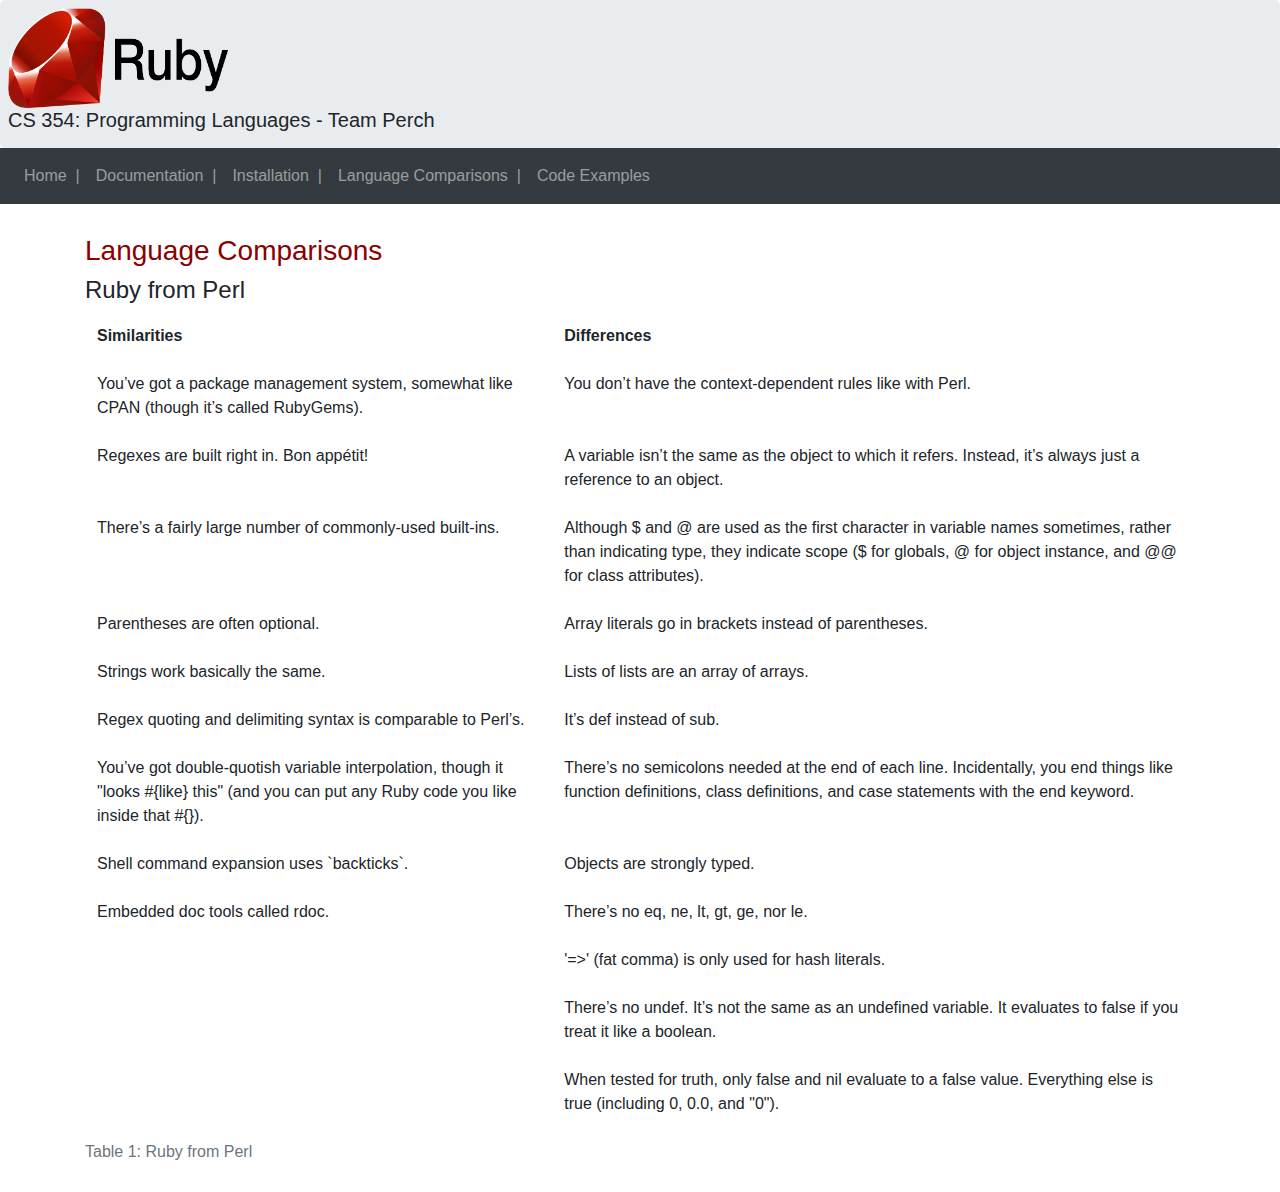
==== public_html/comparisons.html @ 7d0b7e43 "Added css and assets folders and updated formatting." ====
<!doctype html>
<html lang="en">
<head>
  <!-- Required meta tags -->
  <meta charset="utf-8">
  <meta name="viewport" content="width=device-width, initial-scale=1">

  <!-- Bootstrap CSS -->
  <link rel="stylesheet" href="https://maxcdn.bootstrapcdn.com/bootstrap/4.5.2/css/bootstrap.min.css">
  <script src="https://ajax.googleapis.com/ajax/libs/jquery/3.5.1/jquery.min.js"></script>
  <script src="https://cdnjs.cloudflare.com/ajax/libs/popper.js/1.16.0/umd/popper.min.js"></script>

  <!-- Main stylesheet -->
  <link rel="stylesheet" href="./css/main.css">

  <title>CS354 - LW1 : Team Perch : Ruby</title>
</head>
<body>
<div class="jumbotron text-left">
  <img src="assets/ruby.png" height="100">
  <h5>CS 354: Programming Languages - Team Perch</h5>
</div>
<nav class="navbar navbar-expand-sm bg-dark navbar-dark">
  <ul class="navbar-nav">
    <li class="navbar-item"><a class="nav-link" href="index.html">Home&nbsp;&nbsp;|</a></li>
    <li class="navbar-item"><a class="nav-link" href="documentation.html">Documentation&nbsp;&nbsp;|</a></li>
    <li class="navbar-item"><a class="nav-link" href="installation.html">Installation&nbsp;&nbsp;|</a></li>
    <li class="navbar-item"><a class="nav-link" href="comparisons.html">Language Comparisons&nbsp;&nbsp;|</a></li>
    <li class="navbar-item"><a class="nav-link" href="examples.html">Code Examples</a></li>
  </ul>
</nav>
<div class="container" style="margin-top:30px">
  <h3>Language Comparisons</h3>

  <h4>Ruby from Perl</h4>
  <table class="table table-borderless">
    <caption>Table 1: Ruby from Perl</caption>
    <thead>
      <tr>
        <th>Similarities</th>
        <th>Differences</th>
      </tr>
    </thead>
    <tr>
      <td>You’ve got a package management system, somewhat like CPAN (though it’s called RubyGems).</td>
      <td>You don’t have the context-dependent rules like with Perl.</td>
    </tr>
    <tr>
      <td>Regexes are built right in. Bon appétit!</td>
      <td>A variable isn’t the same as the object to which it refers. Instead, it’s always just a reference to
        an object.
      </td>
    </tr>
    <tr>
      <td>There’s a fairly large number of commonly-used built-ins.</td>
      <td>Although $ and @ are used as the first character in variable names sometimes, rather than indicating
        type, they indicate scope ($ for globals, @ for object instance, and @@ for class attributes).
      </td>
    </tr>
    <tr>
      <td>Parentheses are often optional.</td>
      <td>Array literals go in brackets instead of parentheses.</td>
    </tr>
    <tr>
      <td>Strings work basically the same.</td>
      <td>Lists of lists are an array of arrays.</td>
    </tr>
    <tr>
      <td>Regex quoting and delimiting syntax is comparable to Perl’s.</td>
      <td>It’s def instead of sub.</td>
    </tr>
    <tr>
      <td>You’ve got double-quotish variable interpolation, though it "looks #{like} this" (and you can put
        any Ruby code you like inside that #{}).
      </td>
      <td>There’s no semicolons needed at the end of each line. Incidentally, you end things like function
        definitions, class definitions, and case statements with the end keyword.
      </td>
    </tr>
    <tr>
      <td>Shell command expansion uses `backticks`.</td>
      <td>Objects are strongly typed.</td>
    </tr>
    <tr>
      <td>Embedded doc tools called rdoc.</td>
      <td>There’s no eq, ne, lt, gt, ge, nor le.</td>
    </tr>
    <tr>
      <td></td>
      <td>'=>' (fat comma) is only used for hash literals.</td>
    </tr>
    <tr>
      <td></td>
      <td>There’s no undef. It’s not the same as an undefined variable. It evaluates to false if you treat it
        like a boolean.
      </td>
    </tr>
    <tr>
      <td></td>
      <td>When tested for truth, only false and nil evaluate to a false value. Everything else is true
        (including 0, 0.0, and "0").
      </td>
    </tr>
  </table>
</div>

<!-- BOOTSTRAP DEPENDENCIES:: Bootstrap Bundle with Popper -->
<script src="https://maxcdn.bootstrapcdn.com/bootstrap/4.5.2/js/bootstrap.min.js"></script>
</body>
</html>
---- public_html/css/main.css ----
h3 {
  color: darkred;
}

.jumbotron {
    margin-bottom: 0;
    padding: 8px;
}
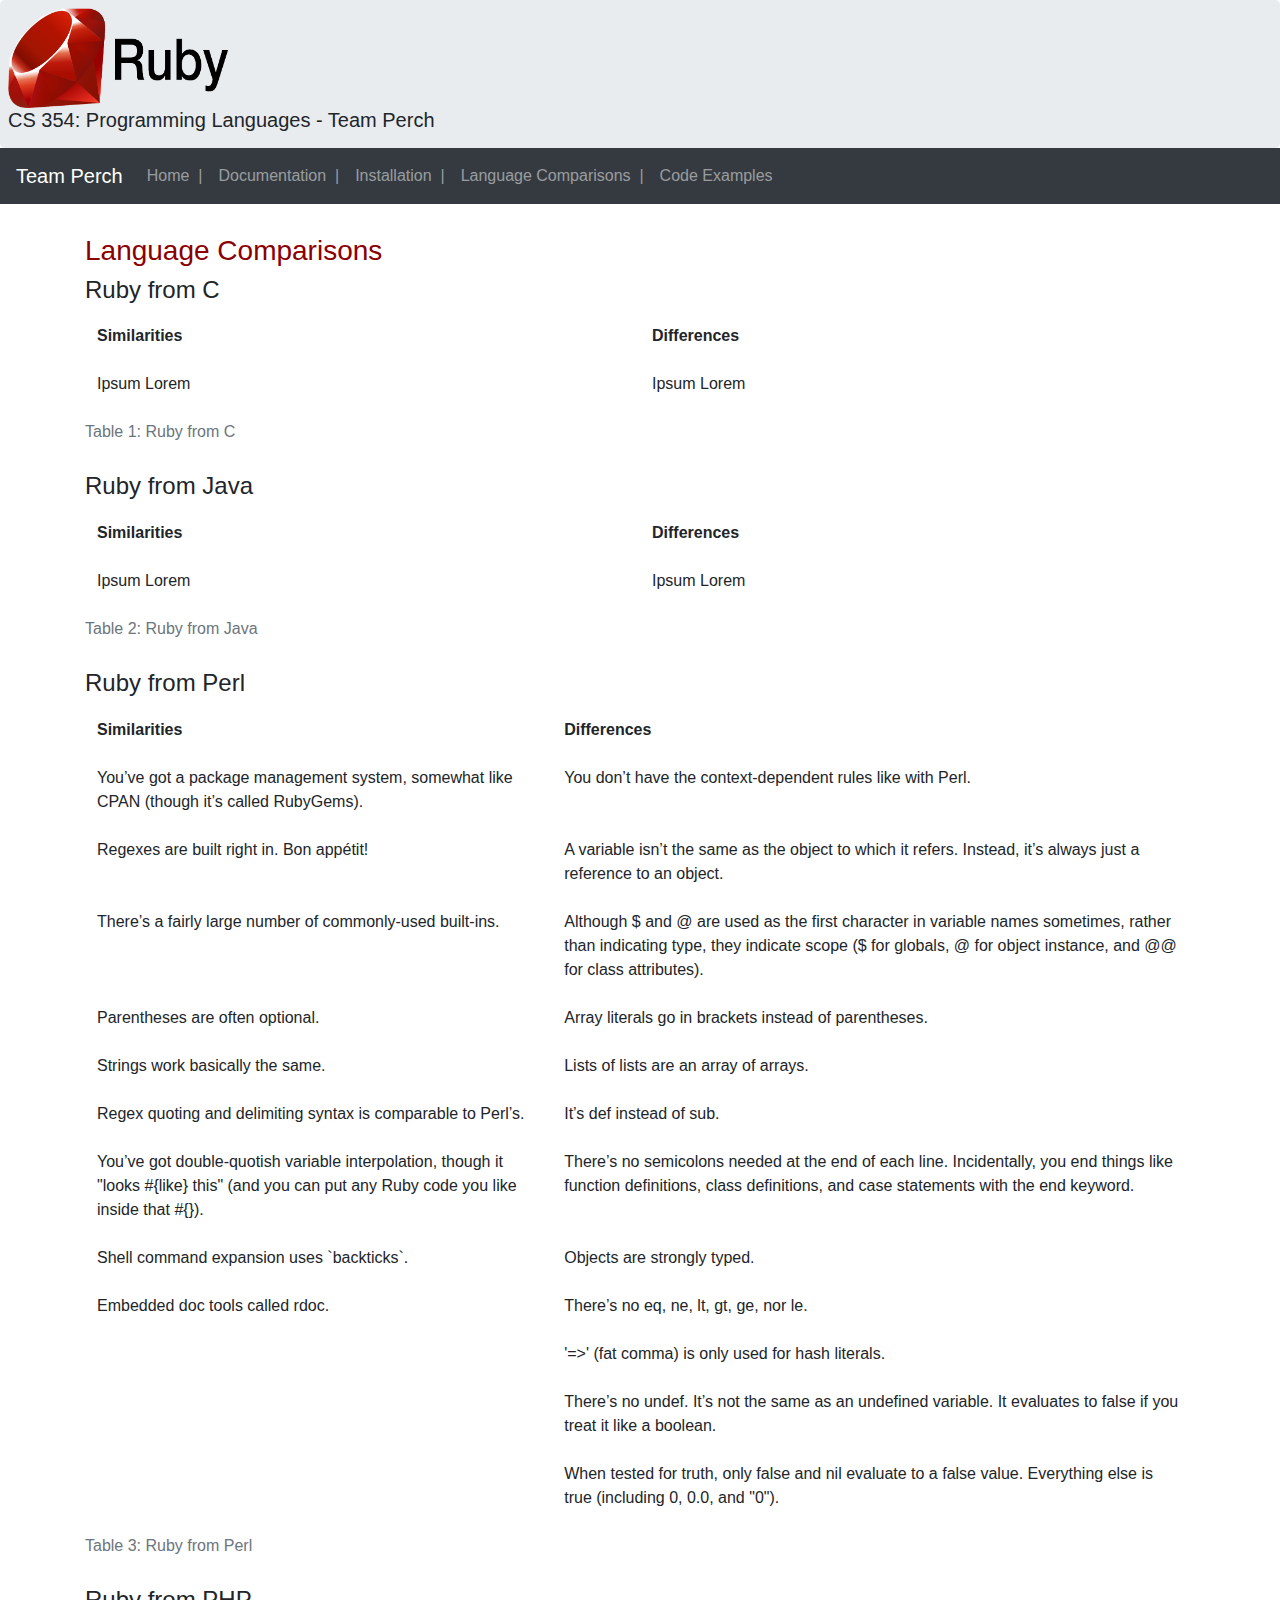
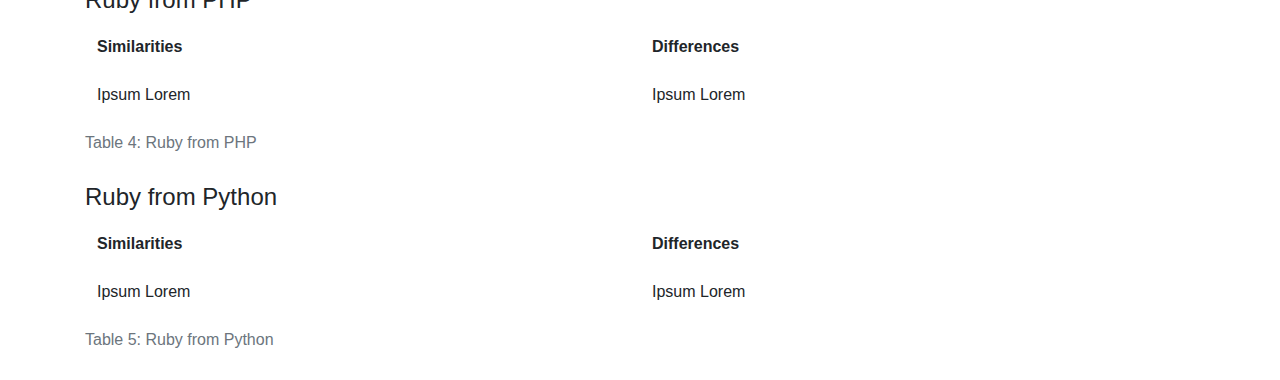
==== commit 9ef21a14: "Added navbar-brand and placeholders for additional language comparisons." ====
--- a/public_html/comparisons.html
+++ b/public_html/comparisons.html
@@ -8,7 +8,7 @@
   <!-- Bootstrap CSS -->
   <link rel="stylesheet" href="https://maxcdn.bootstrapcdn.com/bootstrap/4.5.2/css/bootstrap.min.css">
   <script src="https://ajax.googleapis.com/ajax/libs/jquery/3.5.1/jquery.min.js"></script>
-  <script src="https://cdnjs.cloudflare.com/ajax/libs/popper.js/1.16.0/umd/popper.min.js"></script>
+  <script src="https://maxcdn.bootstrapcdn.com/bootstrap/4.5.2/js/bootstrap.min.js"></script>
 
   <!-- Main stylesheet -->
   <link rel="stylesheet" href="./css/main.css">
@@ -21,6 +21,7 @@
   <h5>CS 354: Programming Languages - Team Perch</h5>
 </div>
 <nav class="navbar navbar-expand-sm bg-dark navbar-dark">
+  <a class="navbar-brand" href="#">Team Perch</a>
   <ul class="navbar-nav">
     <li class="navbar-item"><a class="nav-link" href="index.html">Home&nbsp;&nbsp;|</a></li>
     <li class="navbar-item"><a class="nav-link" href="documentation.html">Documentation&nbsp;&nbsp;|</a></li>
@@ -32,14 +33,42 @@
 <div class="container" style="margin-top:30px">
   <h3>Language Comparisons</h3>
 
+  <h4>Ruby from C</h4>
+  <table class="table table-borderless">
+    <caption>Table 1: Ruby from C</caption>
+    <thead>
+    <tr>
+      <th>Similarities</th>
+      <th>Differences</th>
+    </tr>
+    </thead>
+    <tr>
+      <td>Ipsum Lorem</td>
+      <td>Ipsum Lorem</td>
+    </tr>
+  </table>
+  <h4>Ruby from Java</h4>
+  <table class="table table-borderless">
+    <caption>Table 2: Ruby from Java</caption>
+    <thead>
+    <tr>
+      <th>Similarities</th>
+      <th>Differences</th>
+    </tr>
+    </thead>
+    <tr>
+      <td>Ipsum Lorem</td>
+      <td>Ipsum Lorem</td>
+    </tr>
+  </table>
   <h4>Ruby from Perl</h4>
   <table class="table table-borderless">
-    <caption>Table 1: Ruby from Perl</caption>
+    <caption>Table 3: Ruby from Perl</caption>
     <thead>
-      <tr>
-        <th>Similarities</th>
-        <th>Differences</th>
-      </tr>
+    <tr>
+      <th>Similarities</th>
+      <th>Differences</th>
+    </tr>
     </thead>
     <tr>
       <td>You’ve got a package management system, somewhat like CPAN (though it’s called RubyGems).</td>
@@ -102,9 +131,34 @@
       </td>
     </tr>
   </table>
+  <h4>Ruby from PHP</h4>
+  <table class="table table-borderless">
+    <caption>Table 4: Ruby from PHP</caption>
+    <thead>
+    <tr>
+      <th>Similarities</th>
+      <th>Differences</th>
+    </tr>
+    </thead>
+    <tr>
+      <td>Ipsum Lorem</td>
+      <td>Ipsum Lorem</td>
+    </tr>
+  </table>
+  <h4>Ruby from Python</h4>
+  <table class="table table-borderless">
+    <caption>Table 5: Ruby from Python</caption>
+    <thead>
+    <tr>
+      <th>Similarities</th>
+      <th>Differences</th>
+    </tr>
+    </thead>
+    <tr>
+      <td>Ipsum Lorem</td>
+      <td>Ipsum Lorem</td>
+    </tr>
+  </table>
 </div>
-
-<!-- BOOTSTRAP DEPENDENCIES:: Bootstrap Bundle with Popper -->
-<script src="https://maxcdn.bootstrapcdn.com/bootstrap/4.5.2/js/bootstrap.min.js"></script>
 </body>
 </html>
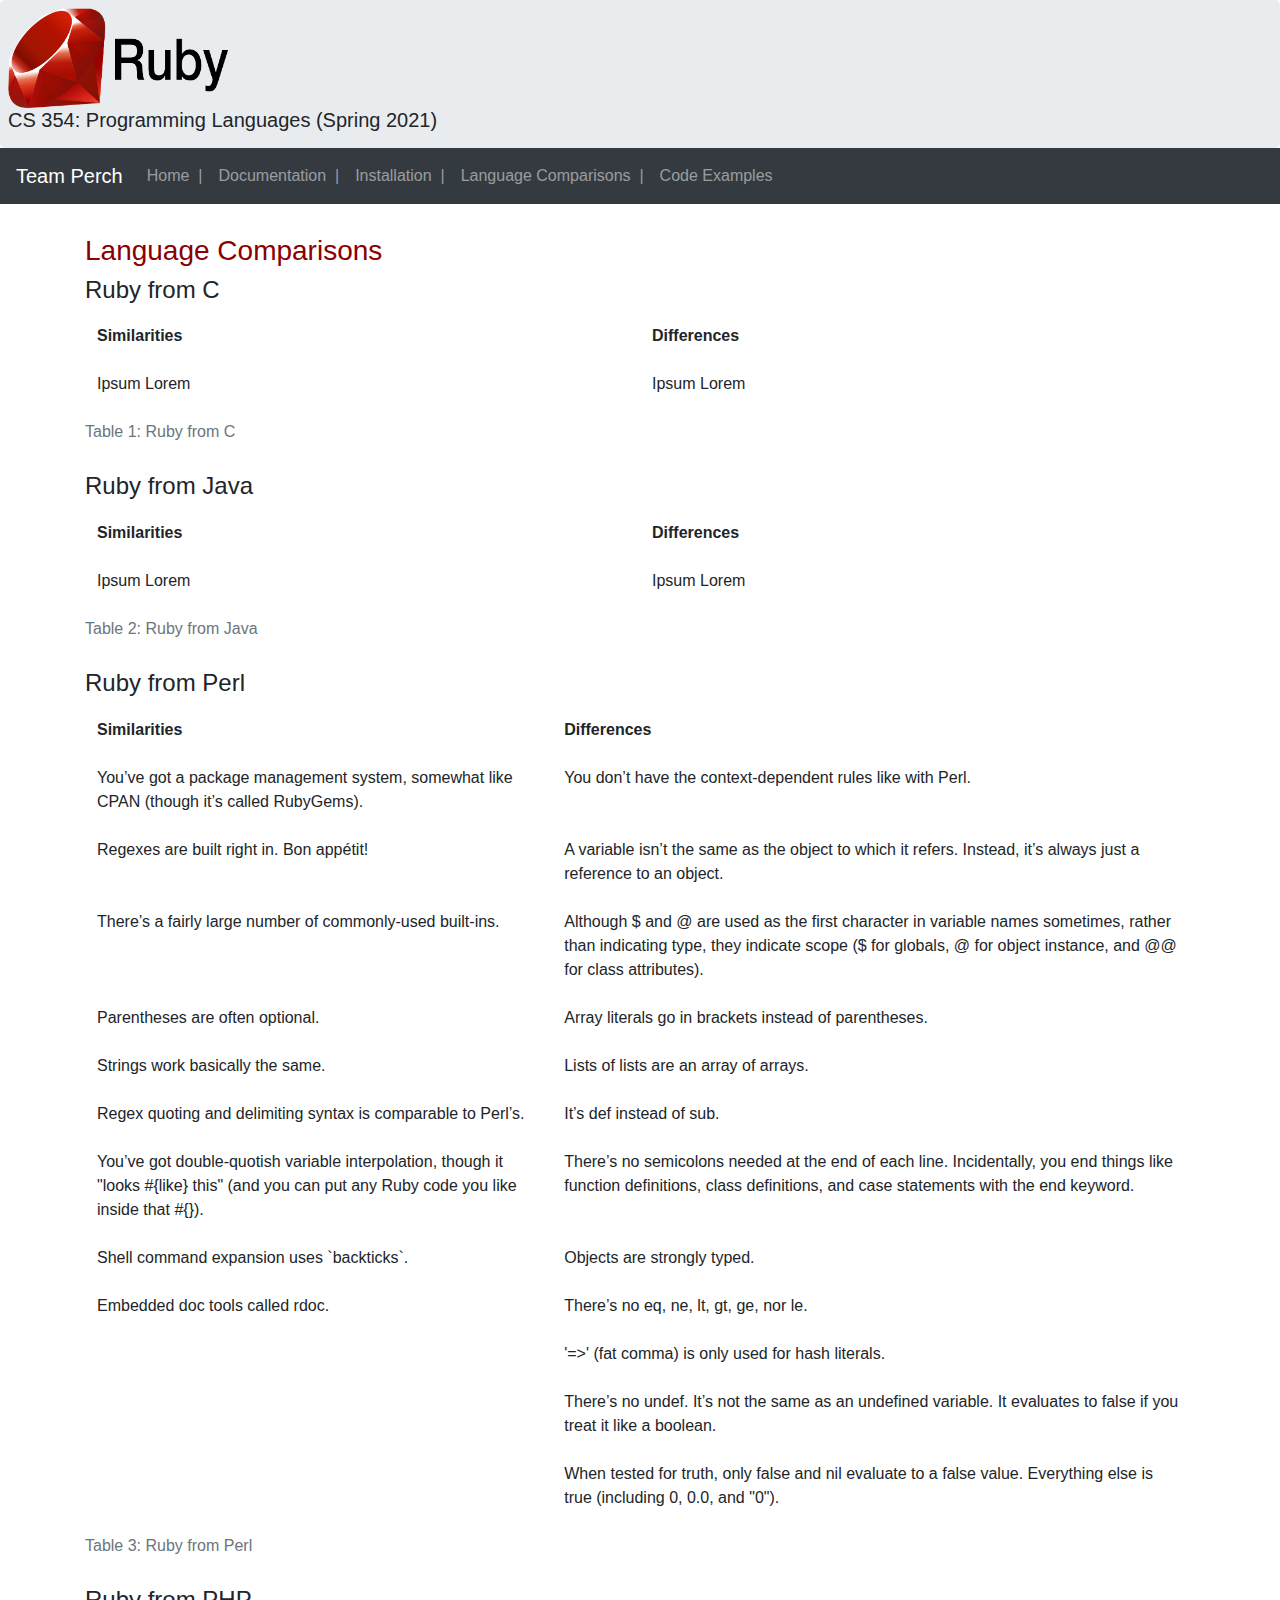
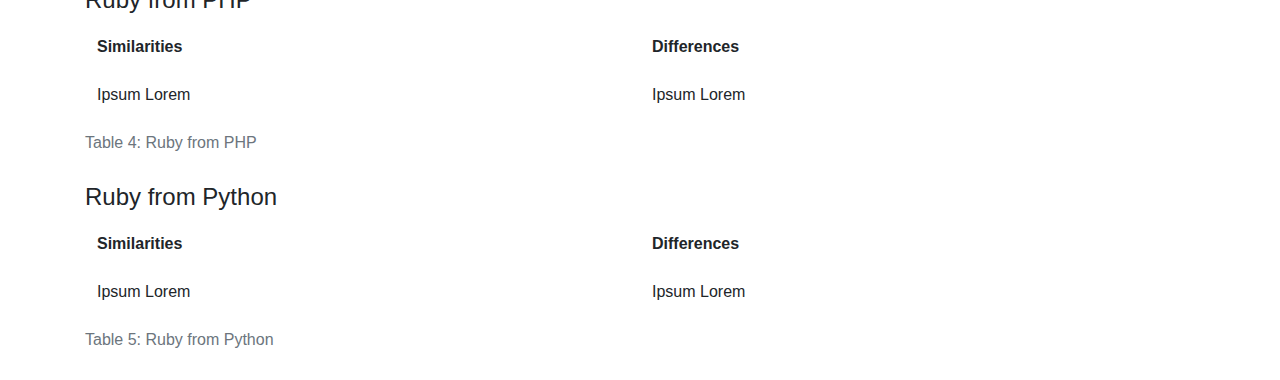
==== commit 000e4212: "More formatting changes." ====
--- a/public_html/comparisons.html
+++ b/public_html/comparisons.html
@@ -1,5 +1,6 @@
 <!doctype html>
 <html lang="en">
+
 <head>
   <!-- Required meta tags -->
   <meta charset="utf-8">
@@ -13,152 +14,154 @@
   <!-- Main stylesheet -->
   <link rel="stylesheet" href="./css/main.css">
 
-  <title>CS354 - LW1 : Team Perch : Ruby</title>
+  <title>CS354: Programming Languages (Spring 2021) - Team Perch</title>
 </head>
+
 <body>
-<div class="jumbotron text-left">
-  <img src="assets/ruby.png" height="100">
-  <h5>CS 354: Programming Languages - Team Perch</h5>
-</div>
-<nav class="navbar navbar-expand-sm bg-dark navbar-dark">
-  <a class="navbar-brand" href="#">Team Perch</a>
-  <ul class="navbar-nav">
-    <li class="navbar-item"><a class="nav-link" href="index.html">Home&nbsp;&nbsp;|</a></li>
-    <li class="navbar-item"><a class="nav-link" href="documentation.html">Documentation&nbsp;&nbsp;|</a></li>
-    <li class="navbar-item"><a class="nav-link" href="installation.html">Installation&nbsp;&nbsp;|</a></li>
-    <li class="navbar-item"><a class="nav-link" href="comparisons.html">Language Comparisons&nbsp;&nbsp;|</a></li>
-    <li class="navbar-item"><a class="nav-link" href="examples.html">Code Examples</a></li>
-  </ul>
-</nav>
-<div class="container" style="margin-top:30px">
-  <h3>Language Comparisons</h3>
+  <div class="jumbotron text-left">
+    <img src="assets/ruby.png" height="100">
+    <h5>CS 354: Programming Languages (Spring 2021)</h5>
+  </div>
+  <nav class="navbar navbar-expand-sm bg-dark navbar-dark">
+    <a class="navbar-brand" href="#">Team Perch</a>
+    <ul class="navbar-nav">
+      <li class="navbar-item"><a class="nav-link" href="index.html">Home&nbsp;&nbsp;|</a></li>
+      <li class="navbar-item"><a class="nav-link" href="documentation.html">Documentation&nbsp;&nbsp;|</a></li>
+      <li class="navbar-item"><a class="nav-link" href="installation.html">Installation&nbsp;&nbsp;|</a></li>
+      <li class="navbar-item"><a class="nav-link" href="comparisons.html">Language Comparisons&nbsp;&nbsp;|</a></li>
+      <li class="navbar-item"><a class="nav-link" href="examples.html">Code Examples</a></li>
+    </ul>
+  </nav>
+  <div class="container" style="margin-top:30px">
+    <h3>Language Comparisons</h3>
 
-  <h4>Ruby from C</h4>
-  <table class="table table-borderless">
-    <caption>Table 1: Ruby from C</caption>
-    <thead>
-    <tr>
-      <th>Similarities</th>
-      <th>Differences</th>
-    </tr>
-    </thead>
-    <tr>
-      <td>Ipsum Lorem</td>
-      <td>Ipsum Lorem</td>
-    </tr>
-  </table>
-  <h4>Ruby from Java</h4>
-  <table class="table table-borderless">
-    <caption>Table 2: Ruby from Java</caption>
-    <thead>
-    <tr>
-      <th>Similarities</th>
-      <th>Differences</th>
-    </tr>
-    </thead>
-    <tr>
-      <td>Ipsum Lorem</td>
-      <td>Ipsum Lorem</td>
-    </tr>
-  </table>
-  <h4>Ruby from Perl</h4>
-  <table class="table table-borderless">
-    <caption>Table 3: Ruby from Perl</caption>
-    <thead>
-    <tr>
-      <th>Similarities</th>
-      <th>Differences</th>
-    </tr>
-    </thead>
-    <tr>
-      <td>You’ve got a package management system, somewhat like CPAN (though it’s called RubyGems).</td>
-      <td>You don’t have the context-dependent rules like with Perl.</td>
-    </tr>
-    <tr>
-      <td>Regexes are built right in. Bon appétit!</td>
-      <td>A variable isn’t the same as the object to which it refers. Instead, it’s always just a reference to
-        an object.
-      </td>
-    </tr>
-    <tr>
-      <td>There’s a fairly large number of commonly-used built-ins.</td>
-      <td>Although $ and @ are used as the first character in variable names sometimes, rather than indicating
-        type, they indicate scope ($ for globals, @ for object instance, and @@ for class attributes).
-      </td>
-    </tr>
-    <tr>
-      <td>Parentheses are often optional.</td>
-      <td>Array literals go in brackets instead of parentheses.</td>
-    </tr>
-    <tr>
-      <td>Strings work basically the same.</td>
-      <td>Lists of lists are an array of arrays.</td>
-    </tr>
-    <tr>
-      <td>Regex quoting and delimiting syntax is comparable to Perl’s.</td>
-      <td>It’s def instead of sub.</td>
-    </tr>
-    <tr>
-      <td>You’ve got double-quotish variable interpolation, though it "looks #{like} this" (and you can put
-        any Ruby code you like inside that #{}).
-      </td>
-      <td>There’s no semicolons needed at the end of each line. Incidentally, you end things like function
-        definitions, class definitions, and case statements with the end keyword.
-      </td>
-    </tr>
-    <tr>
-      <td>Shell command expansion uses `backticks`.</td>
-      <td>Objects are strongly typed.</td>
-    </tr>
-    <tr>
-      <td>Embedded doc tools called rdoc.</td>
-      <td>There’s no eq, ne, lt, gt, ge, nor le.</td>
-    </tr>
-    <tr>
-      <td></td>
-      <td>'=>' (fat comma) is only used for hash literals.</td>
-    </tr>
-    <tr>
-      <td></td>
-      <td>There’s no undef. It’s not the same as an undefined variable. It evaluates to false if you treat it
-        like a boolean.
-      </td>
-    </tr>
-    <tr>
-      <td></td>
-      <td>When tested for truth, only false and nil evaluate to a false value. Everything else is true
-        (including 0, 0.0, and "0").
-      </td>
-    </tr>
-  </table>
-  <h4>Ruby from PHP</h4>
-  <table class="table table-borderless">
-    <caption>Table 4: Ruby from PHP</caption>
-    <thead>
-    <tr>
-      <th>Similarities</th>
-      <th>Differences</th>
-    </tr>
-    </thead>
-    <tr>
-      <td>Ipsum Lorem</td>
-      <td>Ipsum Lorem</td>
-    </tr>
-  </table>
-  <h4>Ruby from Python</h4>
-  <table class="table table-borderless">
-    <caption>Table 5: Ruby from Python</caption>
-    <thead>
-    <tr>
-      <th>Similarities</th>
-      <th>Differences</th>
-    </tr>
-    </thead>
-    <tr>
-      <td>Ipsum Lorem</td>
-      <td>Ipsum Lorem</td>
-    </tr>
-  </table>
-</div>
+    <h4>Ruby from C</h4>
+    <table class="table table-borderless">
+      <caption>Table 1: Ruby from C</caption>
+      <thead>
+        <tr>
+          <th>Similarities</th>
+          <th>Differences</th>
+        </tr>
+      </thead>
+      <tr>
+        <td>Ipsum Lorem</td>
+        <td>Ipsum Lorem</td>
+      </tr>
+    </table>
+    <h4>Ruby from Java</h4>
+    <table class="table table-borderless">
+      <caption>Table 2: Ruby from Java</caption>
+      <thead>
+        <tr>
+          <th>Similarities</th>
+          <th>Differences</th>
+        </tr>
+      </thead>
+      <tr>
+        <td>Ipsum Lorem</td>
+        <td>Ipsum Lorem</td>
+      </tr>
+    </table>
+    <h4>Ruby from Perl</h4>
+    <table class="table table-borderless">
+      <caption>Table 3: Ruby from Perl</caption>
+      <thead>
+        <tr>
+          <th>Similarities</th>
+          <th>Differences</th>
+        </tr>
+      </thead>
+      <tr>
+        <td>You’ve got a package management system, somewhat like CPAN (though it’s called RubyGems).</td>
+        <td>You don’t have the context-dependent rules like with Perl.</td>
+      </tr>
+      <tr>
+        <td>Regexes are built right in. Bon appétit!</td>
+        <td>A variable isn’t the same as the object to which it refers. Instead, it’s always just a reference to
+          an object.
+        </td>
+      </tr>
+      <tr>
+        <td>There’s a fairly large number of commonly-used built-ins.</td>
+        <td>Although $ and @ are used as the first character in variable names sometimes, rather than indicating
+          type, they indicate scope ($ for globals, @ for object instance, and @@ for class attributes).
+        </td>
+      </tr>
+      <tr>
+        <td>Parentheses are often optional.</td>
+        <td>Array literals go in brackets instead of parentheses.</td>
+      </tr>
+      <tr>
+        <td>Strings work basically the same.</td>
+        <td>Lists of lists are an array of arrays.</td>
+      </tr>
+      <tr>
+        <td>Regex quoting and delimiting syntax is comparable to Perl’s.</td>
+        <td>It’s def instead of sub.</td>
+      </tr>
+      <tr>
+        <td>You’ve got double-quotish variable interpolation, though it "looks #{like} this" (and you can put
+          any Ruby code you like inside that #{}).
+        </td>
+        <td>There’s no semicolons needed at the end of each line. Incidentally, you end things like function
+          definitions, class definitions, and case statements with the end keyword.
+        </td>
+      </tr>
+      <tr>
+        <td>Shell command expansion uses `backticks`.</td>
+        <td>Objects are strongly typed.</td>
+      </tr>
+      <tr>
+        <td>Embedded doc tools called rdoc.</td>
+        <td>There’s no eq, ne, lt, gt, ge, nor le.</td>
+      </tr>
+      <tr>
+        <td></td>
+        <td>'=>' (fat comma) is only used for hash literals.</td>
+      </tr>
+      <tr>
+        <td></td>
+        <td>There’s no undef. It’s not the same as an undefined variable. It evaluates to false if you treat it
+          like a boolean.
+        </td>
+      </tr>
+      <tr>
+        <td></td>
+        <td>When tested for truth, only false and nil evaluate to a false value. Everything else is true
+          (including 0, 0.0, and "0").
+        </td>
+      </tr>
+    </table>
+    <h4>Ruby from PHP</h4>
+    <table class="table table-borderless">
+      <caption>Table 4: Ruby from PHP</caption>
+      <thead>
+        <tr>
+          <th>Similarities</th>
+          <th>Differences</th>
+        </tr>
+      </thead>
+      <tr>
+        <td>Ipsum Lorem</td>
+        <td>Ipsum Lorem</td>
+      </tr>
+    </table>
+    <h4>Ruby from Python</h4>
+    <table class="table table-borderless">
+      <caption>Table 5: Ruby from Python</caption>
+      <thead>
+        <tr>
+          <th>Similarities</th>
+          <th>Differences</th>
+        </tr>
+      </thead>
+      <tr>
+        <td>Ipsum Lorem</td>
+        <td>Ipsum Lorem</td>
+      </tr>
+    </table>
+  </div>
 </body>
-</html>
+
+</html>--- a/public_html/css/main.css
+++ b/public_html/css/main.css
@@ -1,3 +1,15 @@
+code {
+  background: #efefef;
+  border-radius: 4px;
+  display: block;
+  white-space: pre-wrap;  
+}
+
+.output {
+  background: #fff;
+  color: navy;
+}
+
 h3 {
   color: darkred;
 }
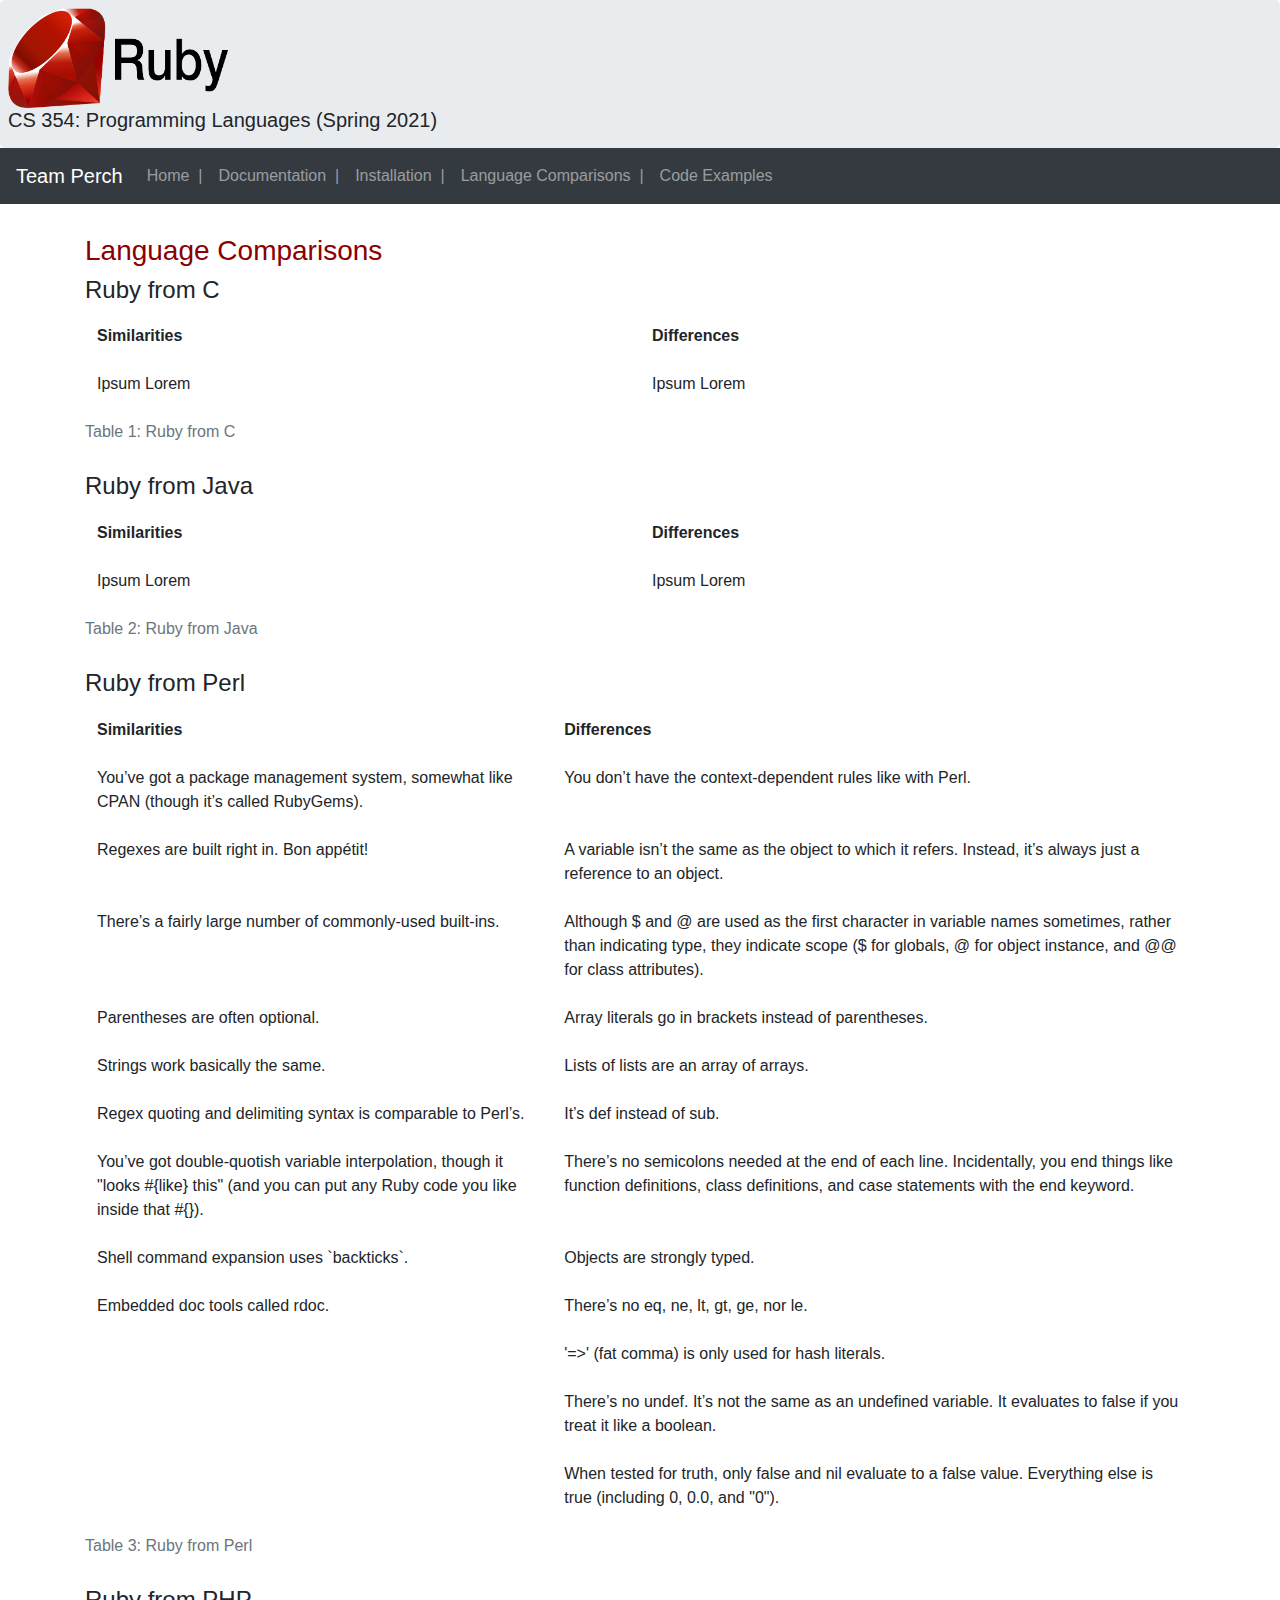
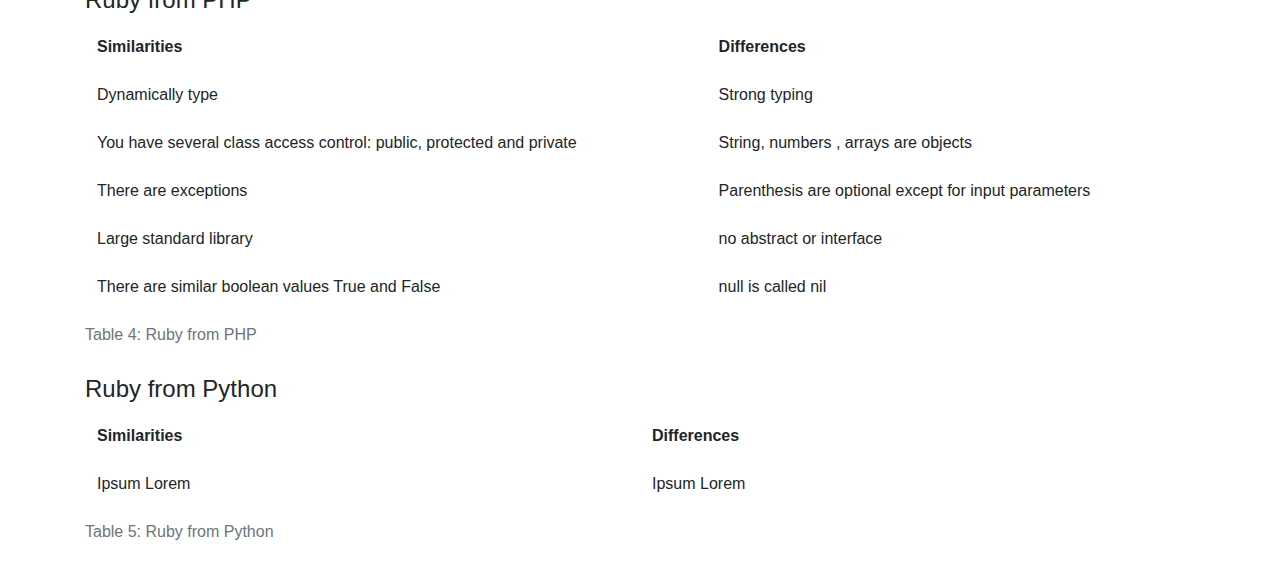
==== commit bab51390: "Update comparison with PHP ND" ====
--- a/public_html/comparisons.html
+++ b/public_html/comparisons.html
@@ -143,8 +143,24 @@
         </tr>
       </thead>
       <tr>
-        <td>Ipsum Lorem</td>
-        <td>Ipsum Lorem</td>
+        <td>Dynamically type</td>
+        <td>Strong typing</td>
+      </tr>
+      <tr>
+        <td>You have several class access control: public, protected and private</td>
+        <td>String, numbers , arrays are objects</td>
+      </tr>
+      <tr>
+        <td>There are exceptions</td>
+        <td>Parenthesis are optional except for input parameters </td>
+      </tr>
+       <tr>
+        <td>Large standard library</td>
+        <td>no abstract or interface</td>
+      </tr>
+       <tr>
+        <td>There are similar boolean values True and False</td>
+        <td>null is called nil</td>
       </tr>
     </table>
     <h4>Ruby from Python</h4>
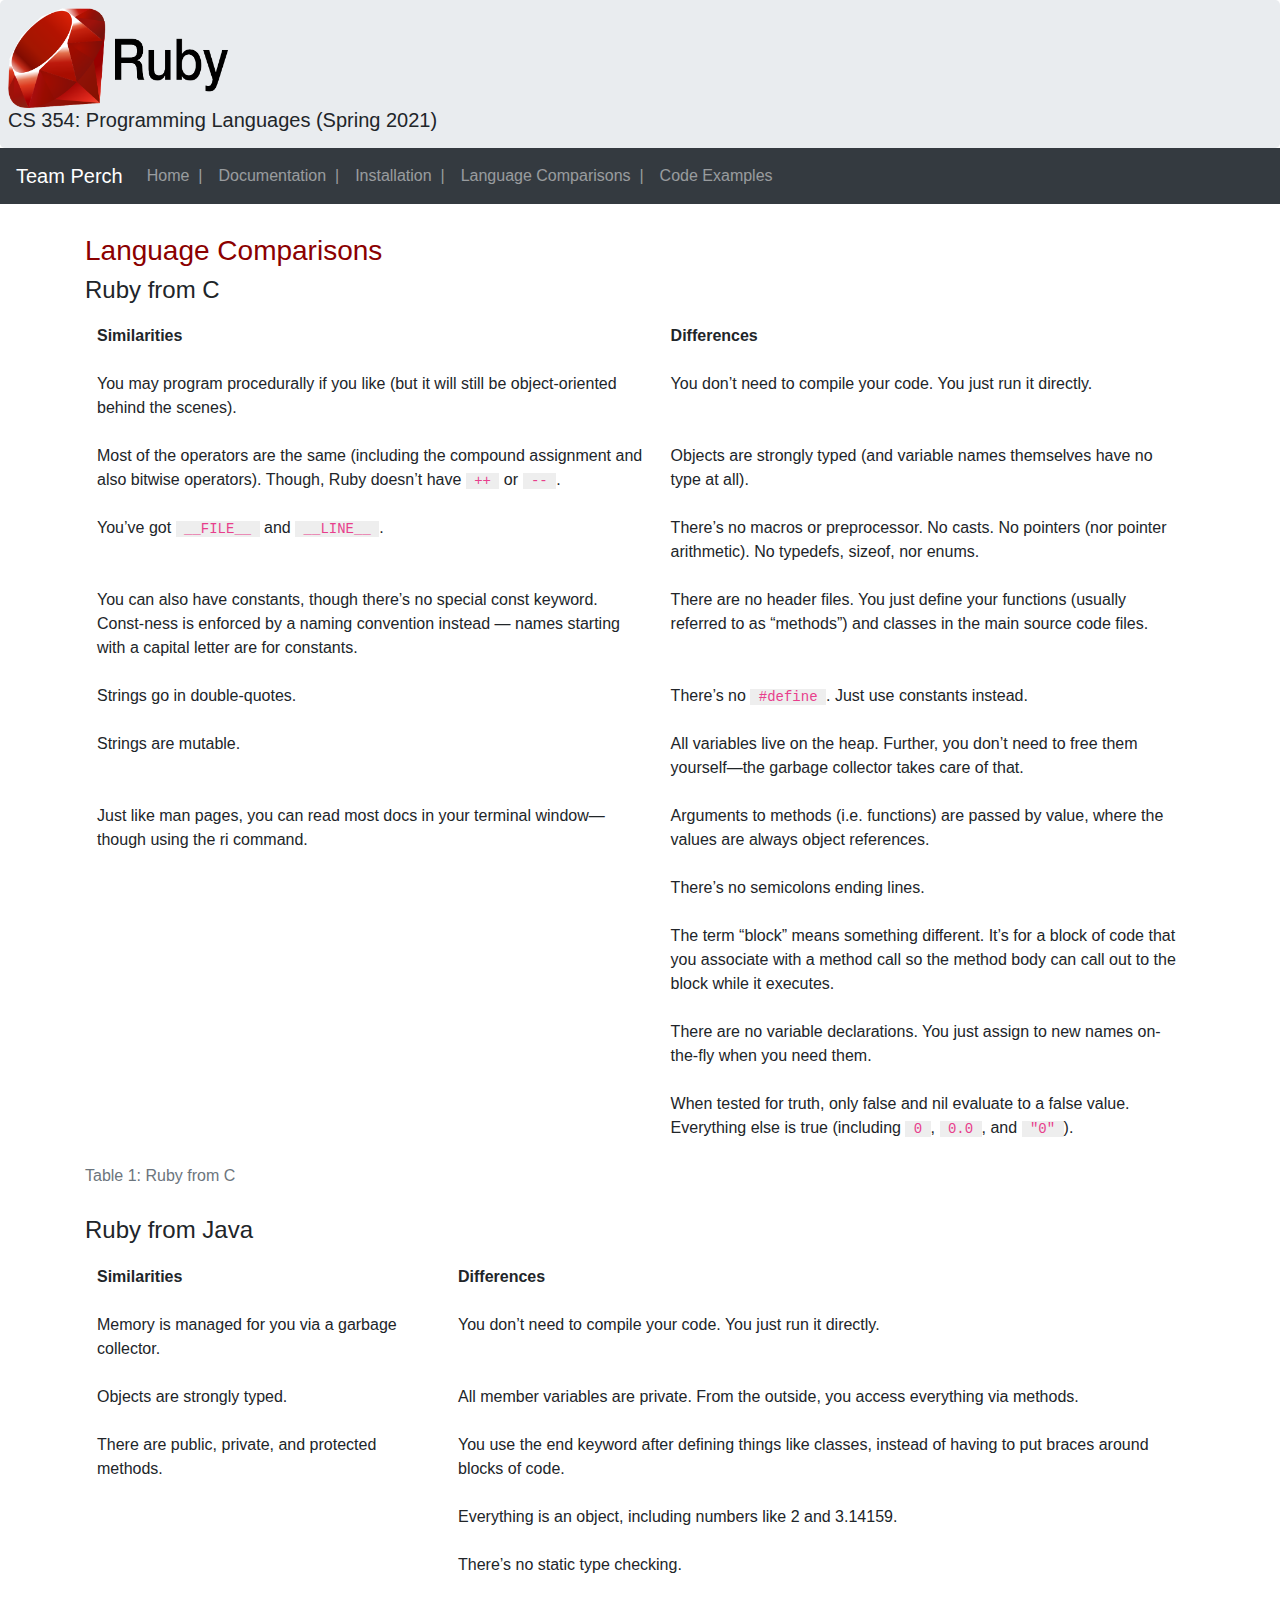
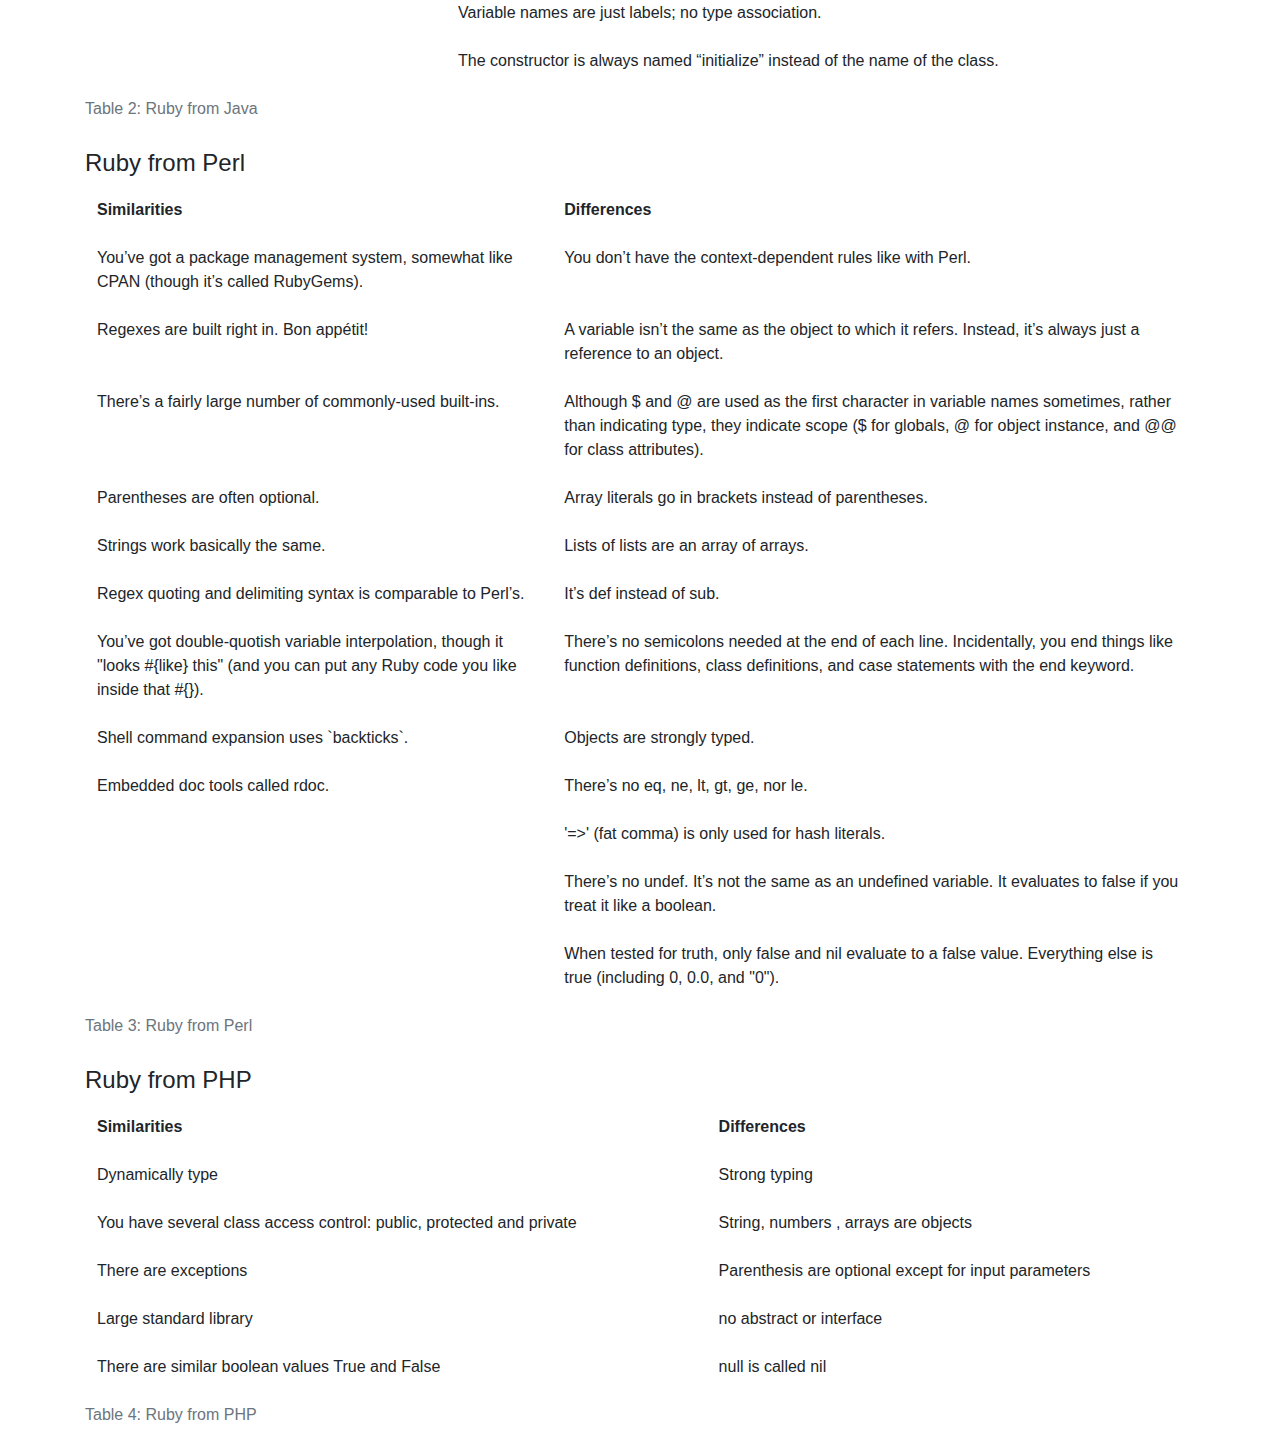
==== commit 0fc407a9: "Formatting updates and comparison.html completed." ====
--- a/public_html/comparisons.html
+++ b/public_html/comparisons.html
@@ -18,166 +18,213 @@
 </head>
 
 <body>
-  <div class="jumbotron text-left">
-    <img src="assets/ruby.png" height="100">
-    <h5>CS 354: Programming Languages (Spring 2021)</h5>
-  </div>
-  <nav class="navbar navbar-expand-sm bg-dark navbar-dark">
-    <a class="navbar-brand" href="#">Team Perch</a>
-    <ul class="navbar-nav">
-      <li class="navbar-item"><a class="nav-link" href="index.html">Home&nbsp;&nbsp;|</a></li>
-      <li class="navbar-item"><a class="nav-link" href="documentation.html">Documentation&nbsp;&nbsp;|</a></li>
-      <li class="navbar-item"><a class="nav-link" href="installation.html">Installation&nbsp;&nbsp;|</a></li>
-      <li class="navbar-item"><a class="nav-link" href="comparisons.html">Language Comparisons&nbsp;&nbsp;|</a></li>
-      <li class="navbar-item"><a class="nav-link" href="examples.html">Code Examples</a></li>
-    </ul>
-  </nav>
-  <div class="container" style="margin-top:30px">
-    <h3>Language Comparisons</h3>
-
-    <h4>Ruby from C</h4>
-    <table class="table table-borderless">
-      <caption>Table 1: Ruby from C</caption>
-      <thead>
-        <tr>
-          <th>Similarities</th>
-          <th>Differences</th>
-        </tr>
-      </thead>
-      <tr>
-        <td>Ipsum Lorem</td>
-        <td>Ipsum Lorem</td>
-      </tr>
-    </table>
-    <h4>Ruby from Java</h4>
-    <table class="table table-borderless">
-      <caption>Table 2: Ruby from Java</caption>
-      <thead>
-        <tr>
-          <th>Similarities</th>
-          <th>Differences</th>
-        </tr>
-      </thead>
-      <tr>
-        <td>Ipsum Lorem</td>
-        <td>Ipsum Lorem</td>
-      </tr>
-    </table>
-    <h4>Ruby from Perl</h4>
-    <table class="table table-borderless">
-      <caption>Table 3: Ruby from Perl</caption>
-      <thead>
-        <tr>
-          <th>Similarities</th>
-          <th>Differences</th>
-        </tr>
-      </thead>
-      <tr>
-        <td>You’ve got a package management system, somewhat like CPAN (though it’s called RubyGems).</td>
-        <td>You don’t have the context-dependent rules like with Perl.</td>
-      </tr>
-      <tr>
-        <td>Regexes are built right in. Bon appétit!</td>
-        <td>A variable isn’t the same as the object to which it refers. Instead, it’s always just a reference to
-          an object.
-        </td>
-      </tr>
-      <tr>
-        <td>There’s a fairly large number of commonly-used built-ins.</td>
-        <td>Although $ and @ are used as the first character in variable names sometimes, rather than indicating
-          type, they indicate scope ($ for globals, @ for object instance, and @@ for class attributes).
-        </td>
-      </tr>
-      <tr>
-        <td>Parentheses are often optional.</td>
-        <td>Array literals go in brackets instead of parentheses.</td>
-      </tr>
-      <tr>
-        <td>Strings work basically the same.</td>
-        <td>Lists of lists are an array of arrays.</td>
-      </tr>
-      <tr>
-        <td>Regex quoting and delimiting syntax is comparable to Perl’s.</td>
-        <td>It’s def instead of sub.</td>
-      </tr>
-      <tr>
-        <td>You’ve got double-quotish variable interpolation, though it "looks #{like} this" (and you can put
-          any Ruby code you like inside that #{}).
-        </td>
-        <td>There’s no semicolons needed at the end of each line. Incidentally, you end things like function
-          definitions, class definitions, and case statements with the end keyword.
-        </td>
-      </tr>
-      <tr>
-        <td>Shell command expansion uses `backticks`.</td>
-        <td>Objects are strongly typed.</td>
-      </tr>
-      <tr>
-        <td>Embedded doc tools called rdoc.</td>
-        <td>There’s no eq, ne, lt, gt, ge, nor le.</td>
-      </tr>
-      <tr>
-        <td></td>
-        <td>'=>' (fat comma) is only used for hash literals.</td>
-      </tr>
-      <tr>
-        <td></td>
-        <td>There’s no undef. It’s not the same as an undefined variable. It evaluates to false if you treat it
-          like a boolean.
-        </td>
-      </tr>
-      <tr>
-        <td></td>
-        <td>When tested for truth, only false and nil evaluate to a false value. Everything else is true
-          (including 0, 0.0, and "0").
-        </td>
-      </tr>
-    </table>
-    <h4>Ruby from PHP</h4>
-    <table class="table table-borderless">
-      <caption>Table 4: Ruby from PHP</caption>
-      <thead>
-        <tr>
-          <th>Similarities</th>
-          <th>Differences</th>
-        </tr>
-      </thead>
-      <tr>
-        <td>Dynamically type</td>
-        <td>Strong typing</td>
-      </tr>
-      <tr>
-        <td>You have several class access control: public, protected and private</td>
-        <td>String, numbers , arrays are objects</td>
-      </tr>
-      <tr>
-        <td>There are exceptions</td>
-        <td>Parenthesis are optional except for input parameters </td>
-      </tr>
-       <tr>
-        <td>Large standard library</td>
-        <td>no abstract or interface</td>
-      </tr>
-       <tr>
-        <td>There are similar boolean values True and False</td>
-        <td>null is called nil</td>
-      </tr>
-    </table>
-    <h4>Ruby from Python</h4>
-    <table class="table table-borderless">
-      <caption>Table 5: Ruby from Python</caption>
-      <thead>
-        <tr>
-          <th>Similarities</th>
-          <th>Differences</th>
-        </tr>
-      </thead>
-      <tr>
-        <td>Ipsum Lorem</td>
-        <td>Ipsum Lorem</td>
-      </tr>
-    </table>
-  </div>
+<div class="jumbotron text-left">
+  <img src="assets/ruby.png" height="100">
+  <h5>CS 354: Programming Languages (Spring 2021)</h5>
+</div>
+<nav class="navbar navbar-expand-sm bg-dark navbar-dark">
+  <a class="navbar-brand" href="#">Team Perch</a>
+  <ul class="navbar-nav">
+    <li class="navbar-item"><a class="nav-link" href="index.html">Home&nbsp;&nbsp;|</a></li>
+    <li class="navbar-item"><a class="nav-link" href="documentation.html">Documentation&nbsp;&nbsp;|</a></li>
+    <li class="navbar-item"><a class="nav-link" href="installation.html">Installation&nbsp;&nbsp;|</a></li>
+    <li class="navbar-item"><a class="nav-link" href="comparisons.html">Language Comparisons&nbsp;&nbsp;|</a></li>
+    <li class="navbar-item"><a class="nav-link" href="examples.html">Code Examples</a></li>
+  </ul>
+</nav>
+<div class="container" style="margin-top:30px">
+  <h3>Language Comparisons</h3>
+  <h4>Ruby from C</h4>
+  <table class="table table-borderless">
+    <caption>Table 1: Ruby from C</caption>
+    <thead>
+    <tr>
+      <th>Similarities</th>
+      <th>Differences</th>
+    </tr>
+    </thead>
+    <tr>
+      <td>You may program procedurally if you like (but it will still be object-oriented behind the scenes).</td>
+      <td>You don’t need to compile your code. You just run it directly.</td>
+    </tr>
+    <tr>
+      <td>Most of the operators are the same (including the compound assignment and also bitwise operators). Though, Ruby doesn’t have <code>&nbsp;++&nbsp;</code> or <code>&nbsp;--&nbsp;</code>.</td>
+      <td>Objects are strongly typed (and variable names themselves have no type at all).</td>
+    </tr>
+    <tr>
+      <td>You’ve got <code>&nbsp;__FILE__&nbsp;</code> and <code>&nbsp;__LINE__&nbsp;</code>.</td>
+      <td>There’s no macros or preprocessor. No casts. No pointers (nor pointer arithmetic). No typedefs, sizeof, nor enums.</td>
+    </tr>
+    <tr>
+      <td>You can also have constants, though there’s no special const keyword. Const-ness is enforced by a naming convention instead — names starting with a capital letter are for constants.</td>
+      <td>There are no header files. You just define your functions (usually referred to as “methods”) and classes in the main source code files.</td>
+    </tr>
+    <tr>
+      <td>Strings go in double-quotes.</td>
+      <td>There’s no <code>&nbsp;#define&nbsp;</code>. Just use constants instead.</td>
+    <tr>
+      <td>Strings are mutable.</td>
+    <td>All variables live on the heap. Further, you don’t need to free them yourself—the garbage collector takes care of that.</td>
+    </tr>
+    <tr>
+      <td>Just like man pages, you can read most docs in your terminal window—though using the ri command.</td>
+      <td>Arguments to methods (i.e. functions) are passed by value, where the values are always object references.</td>
+    </tr>
+    <tr>
+      <td></td>
+      <td>There’s no semicolons ending lines.</td>
+    </tr>
+    <tr>
+      <td></td>
+      <td>The term “block” means something different. It’s for a block of code that you associate with a method call so the method body can call out to the block while it executes.</td>
+    </tr>
+    <tr>
+      <td></td>
+      <td>There are no variable declarations. You just assign to new names on-the-fly when you need them.</td>
+    </tr>
+    <tr>
+      <td></td>
+      <td>When tested for truth, only false and nil evaluate to a false value. Everything else is true (including <code>&nbsp;0&nbsp;</code>, <code>&nbsp;0.0&nbsp;</code>, and <code>&nbsp;"0"&nbsp;</code>).</td>
+    </tr>
+  </table>
+  <h4>Ruby from Java</h4>
+  <table class="table table-borderless">
+    <caption>Table 2: Ruby from Java</caption>
+    <thead>
+    <tr>
+      <th>Similarities</th>
+      <th>Differences</th>
+    </tr>
+    </thead>
+    <tr>
+      <td>Memory is managed for you via a garbage collector.</td>
+      <td>You don’t need to compile your code. You just run it directly.</td>
+    </tr>
+    <tr>
+      <td>Objects are strongly typed.</td>
+      <td>All member variables are private. From the outside, you access everything via methods.</td>
+    </tr>
+    <tr>
+      <td>There are public, private, and protected methods.</td>
+      <td>You use the end keyword after defining things like classes, instead of having to put braces around blocks of code.</td>
+    </tr>
+    <td></td>
+    <td>Everything is an object, including numbers like 2 and 3.14159.</td>
+    </tr>
+    <tr>
+    <td></td>
+    <td>There’s no static type checking.</td>
+    </tr>
+    <tr>
+    <td></td>
+    <td>Variable names are just labels; no type association.</td>
+    </tr>
+    <tr>
+    <td></td>
+    <td>The constructor is always named “initialize” instead of the name of the class.</td>
+    </tr>
+  </table>
+  <h4>Ruby from Perl</h4>
+  <table class="table table-borderless">
+    <caption>Table 3: Ruby from Perl</caption>
+    <thead>
+    <tr>
+      <th>Similarities</th>
+      <th>Differences</th>
+    </tr>
+    </thead>
+    <tr>
+      <td>You’ve got a package management system, somewhat like CPAN (though it’s called RubyGems).</td>
+      <td>You don’t have the context-dependent rules like with Perl.</td>
+    </tr>
+    <tr>
+      <td>Regexes are built right in. Bon appétit!</td>
+      <td>A variable isn’t the same as the object to which it refers. Instead, it’s always just a reference to
+        an object.
+      </td>
+    </tr>
+    <tr>
+      <td>There’s a fairly large number of commonly-used built-ins.</td>
+      <td>Although $ and @ are used as the first character in variable names sometimes, rather than indicating
+        type, they indicate scope ($ for globals, @ for object instance, and @@ for class attributes).
+      </td>
+    </tr>
+    <tr>
+      <td>Parentheses are often optional.</td>
+      <td>Array literals go in brackets instead of parentheses.</td>
+    </tr>
+    <tr>
+      <td>Strings work basically the same.</td>
+      <td>Lists of lists are an array of arrays.</td>
+    </tr>
+    <tr>
+      <td>Regex quoting and delimiting syntax is comparable to Perl’s.</td>
+      <td>It’s def instead of sub.</td>
+    </tr>
+    <tr>
+      <td>You’ve got double-quotish variable interpolation, though it "looks #{like} this" (and you can put
+        any Ruby code you like inside that #{}).
+      </td>
+      <td>There’s no semicolons needed at the end of each line. Incidentally, you end things like function
+        definitions, class definitions, and case statements with the end keyword.
+      </td>
+    </tr>
+    <tr>
+      <td>Shell command expansion uses `backticks`.</td>
+      <td>Objects are strongly typed.</td>
+    </tr>
+    <tr>
+      <td>Embedded doc tools called rdoc.</td>
+      <td>There’s no eq, ne, lt, gt, ge, nor le.</td>
+    </tr>
+    <tr>
+      <td></td>
+      <td>'=>' (fat comma) is only used for hash literals.</td>
+    </tr>
+    <tr>
+      <td></td>
+      <td>There’s no undef. It’s not the same as an undefined variable. It evaluates to false if you treat it
+        like a boolean.
+      </td>
+    </tr>
+    <tr>
+      <td></td>
+      <td>When tested for truth, only false and nil evaluate to a false value. Everything else is true
+        (including 0, 0.0, and "0").
+      </td>
+    </tr>
+  </table>
+  <h4>Ruby from PHP</h4>
+  <table class="table table-borderless">
+    <caption>Table 4: Ruby from PHP</caption>
+    <thead>
+    <tr>
+      <th>Similarities</th>
+      <th>Differences</th>
+    </tr>
+    </thead>
+    <tr>
+      <td>Dynamically type</td>
+      <td>Strong typing</td>
+    </tr>
+    <tr>
+      <td>You have several class access control: public, protected and private</td>
+      <td>String, numbers , arrays are objects</td>
+    </tr>
+    <tr>
+      <td>There are exceptions</td>
+      <td>Parenthesis are optional except for input parameters </td>
+    </tr>
+    <tr>
+      <td>Large standard library</td>
+      <td>no abstract or interface</td>
+    </tr>
+    <tr>
+      <td>There are similar boolean values True and False</td>
+      <td>null is called nil</td>
+    </tr>
+  </table>
+</div>
 </body>
 
-</html>+</html>
--- a/public_html/css/main.css
+++ b/public_html/css/main.css
@@ -1,13 +1,21 @@
 code {
-  background: #efefef;
-  border-radius: 4px;
-  display: block;
-  white-space: pre-wrap;  
+  background: #eee;
 }
 
-.output {
-  background: #fff;
+.code-example,
+.code-output,
+.terminal-cmd {
+  border-radius: 8px;
+  display: block;
+  white-space: pre-wrap;
+}
+
+.code-output {
   color: navy;
+}
+
+.terminal-cmd {
+  color: darkslateblue;
 }
 
 h3 {
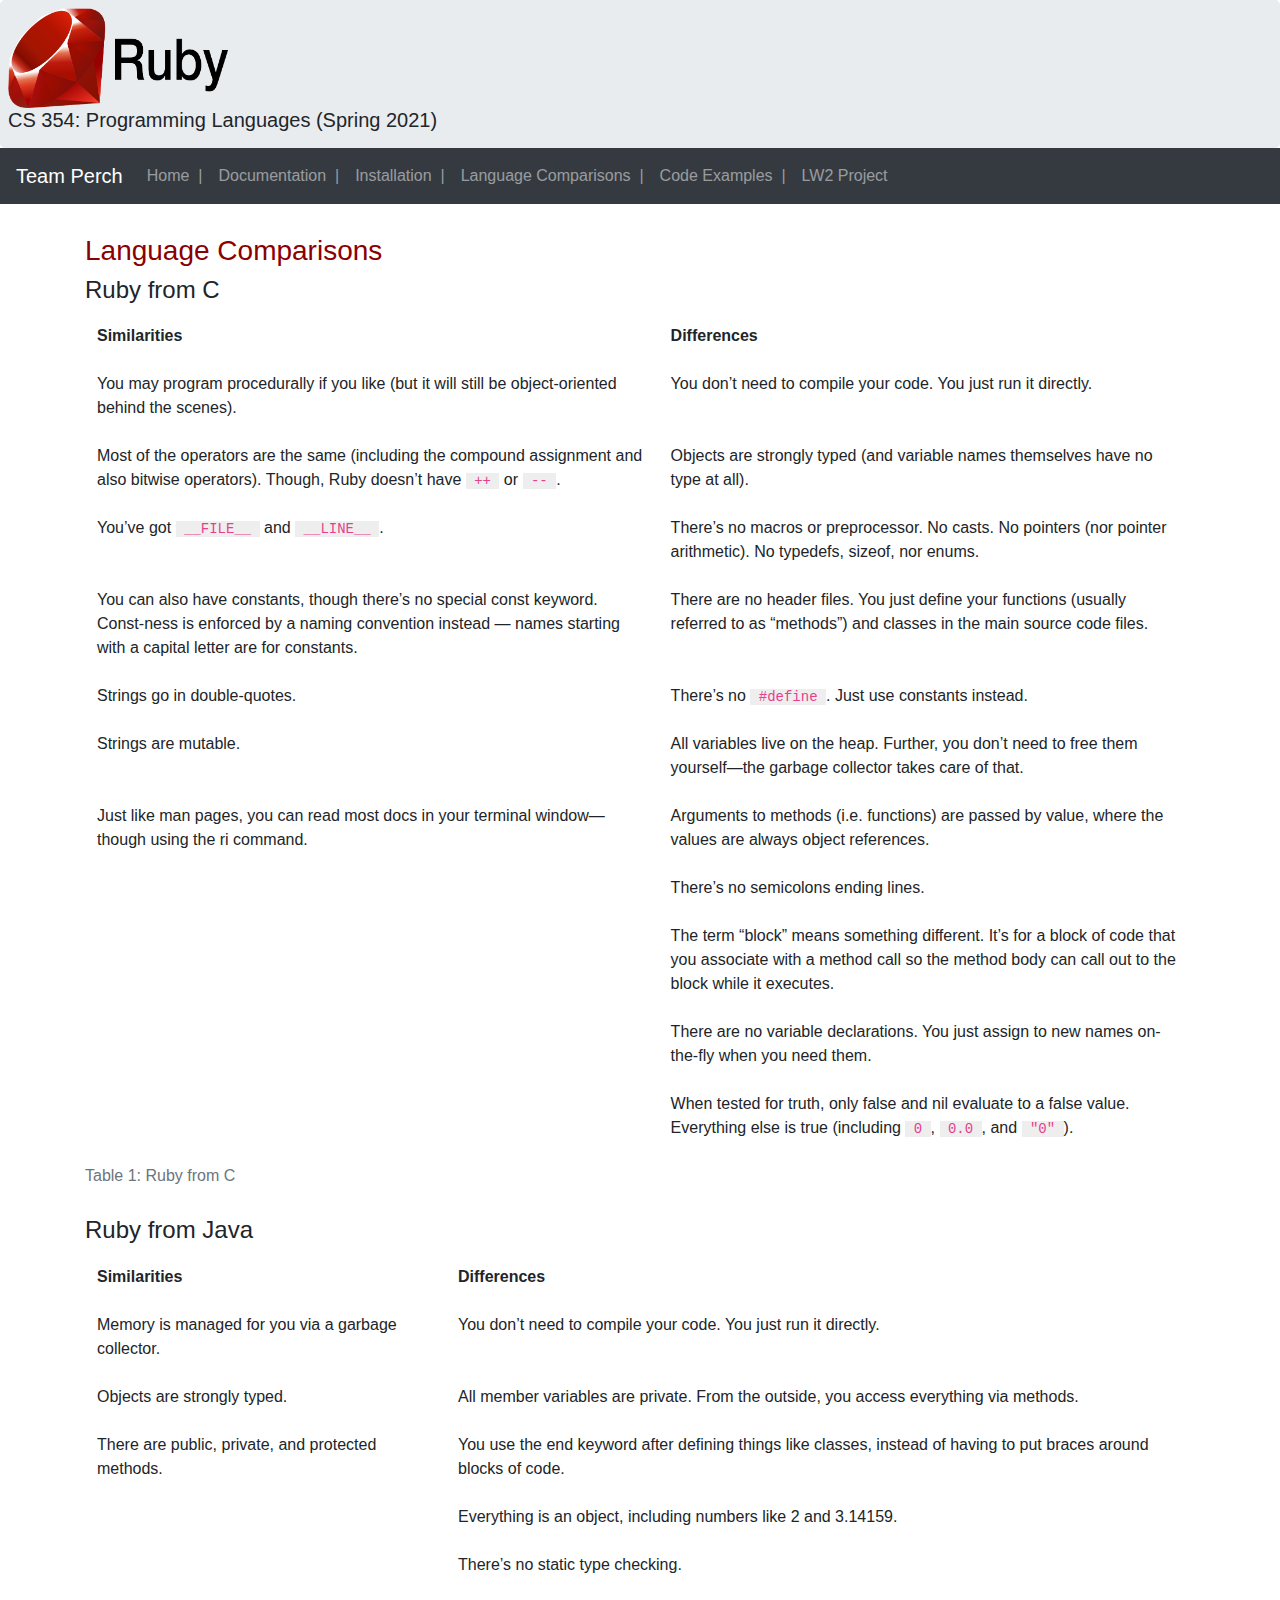
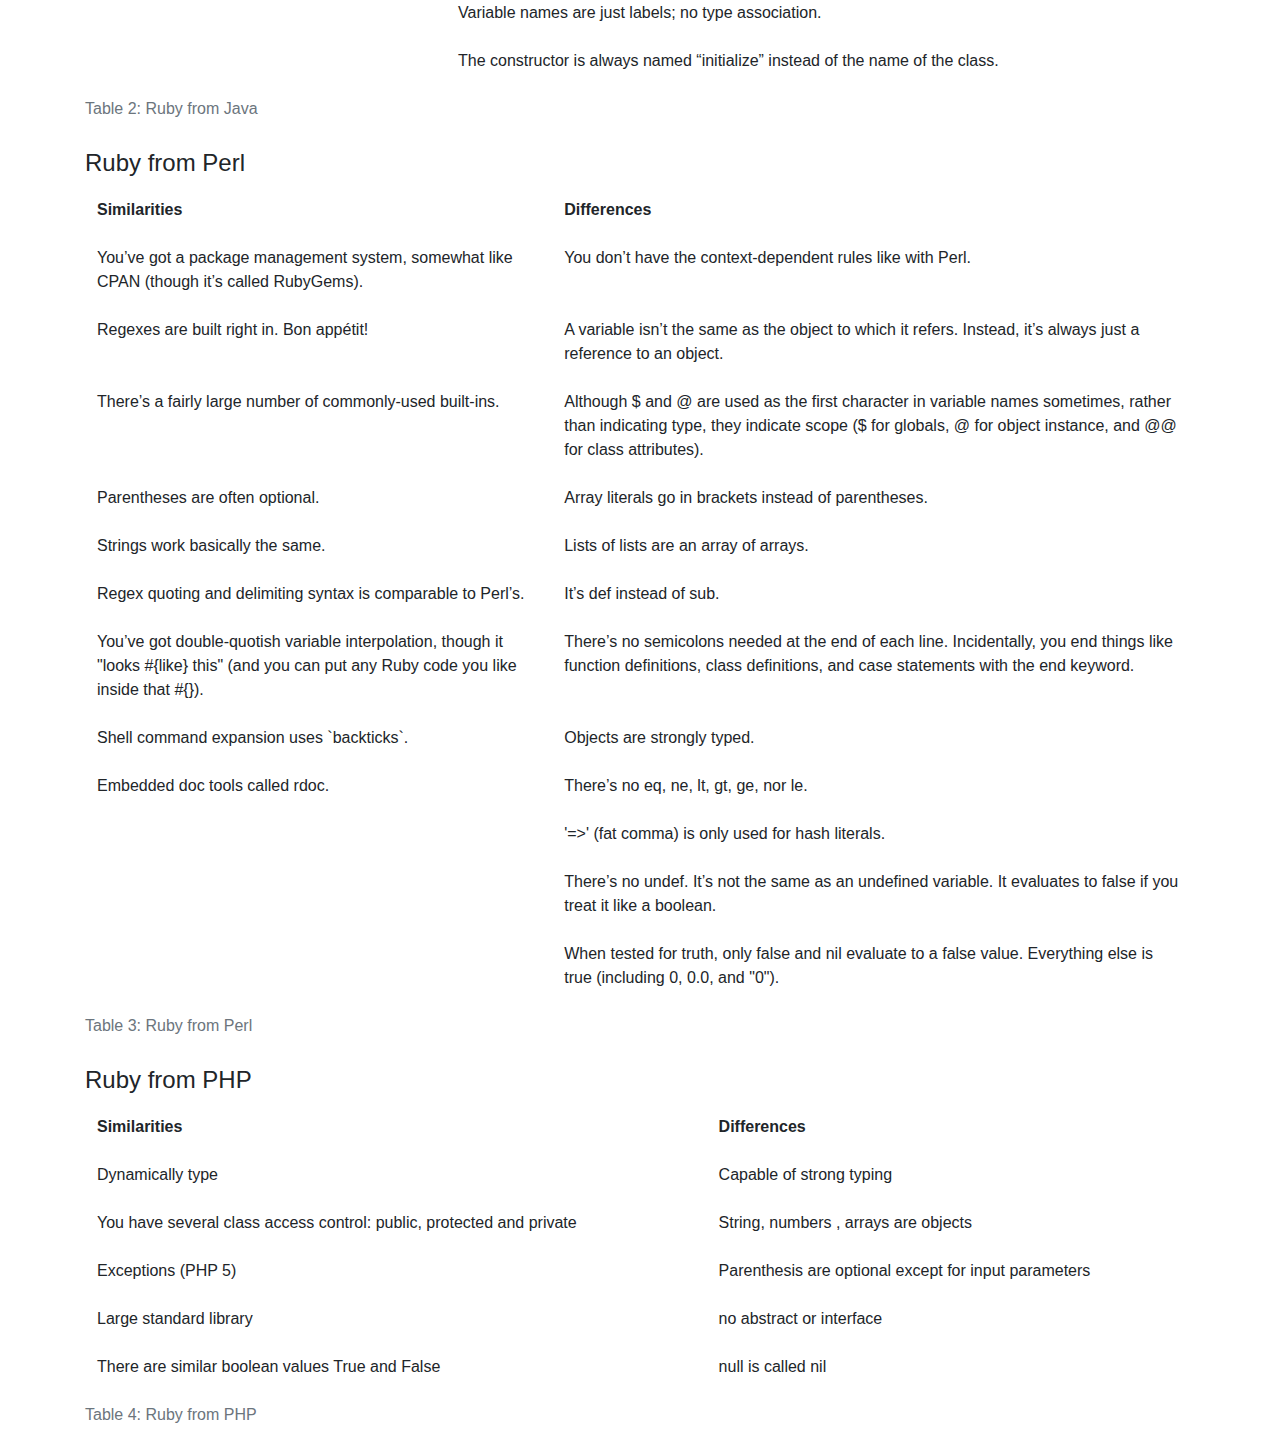
==== commit 3699aeba: "Added 'LW2 Project'." ====
--- a/public_html/comparisons.html
+++ b/public_html/comparisons.html
@@ -29,7 +29,8 @@
     <li class="navbar-item"><a class="nav-link" href="documentation.html">Documentation&nbsp;&nbsp;|</a></li>
     <li class="navbar-item"><a class="nav-link" href="installation.html">Installation&nbsp;&nbsp;|</a></li>
     <li class="navbar-item"><a class="nav-link" href="comparisons.html">Language Comparisons&nbsp;&nbsp;|</a></li>
-    <li class="navbar-item"><a class="nav-link" href="examples.html">Code Examples</a></li>
+    <li class="navbar-item"><a class="nav-link" href="examples.html">Code Examples&nbsp;&nbsp;|</a></li>
+    <li class="navbar-item"><a class="nav-link" href="lw2_project.html">LW2 Project</a></li>
   </ul>
 </nav>
 <div class="container" style="margin-top:30px">
@@ -205,14 +206,14 @@
     </thead>
     <tr>
       <td>Dynamically type</td>
-      <td>Strong typing</td>
+      <td>Capable of strong typing</td>
     </tr>
     <tr>
       <td>You have several class access control: public, protected and private</td>
       <td>String, numbers , arrays are objects</td>
     </tr>
     <tr>
-      <td>There are exceptions</td>
+      <td>Exceptions (PHP 5)</td>
       <td>Parenthesis are optional except for input parameters </td>
     </tr>
     <tr>
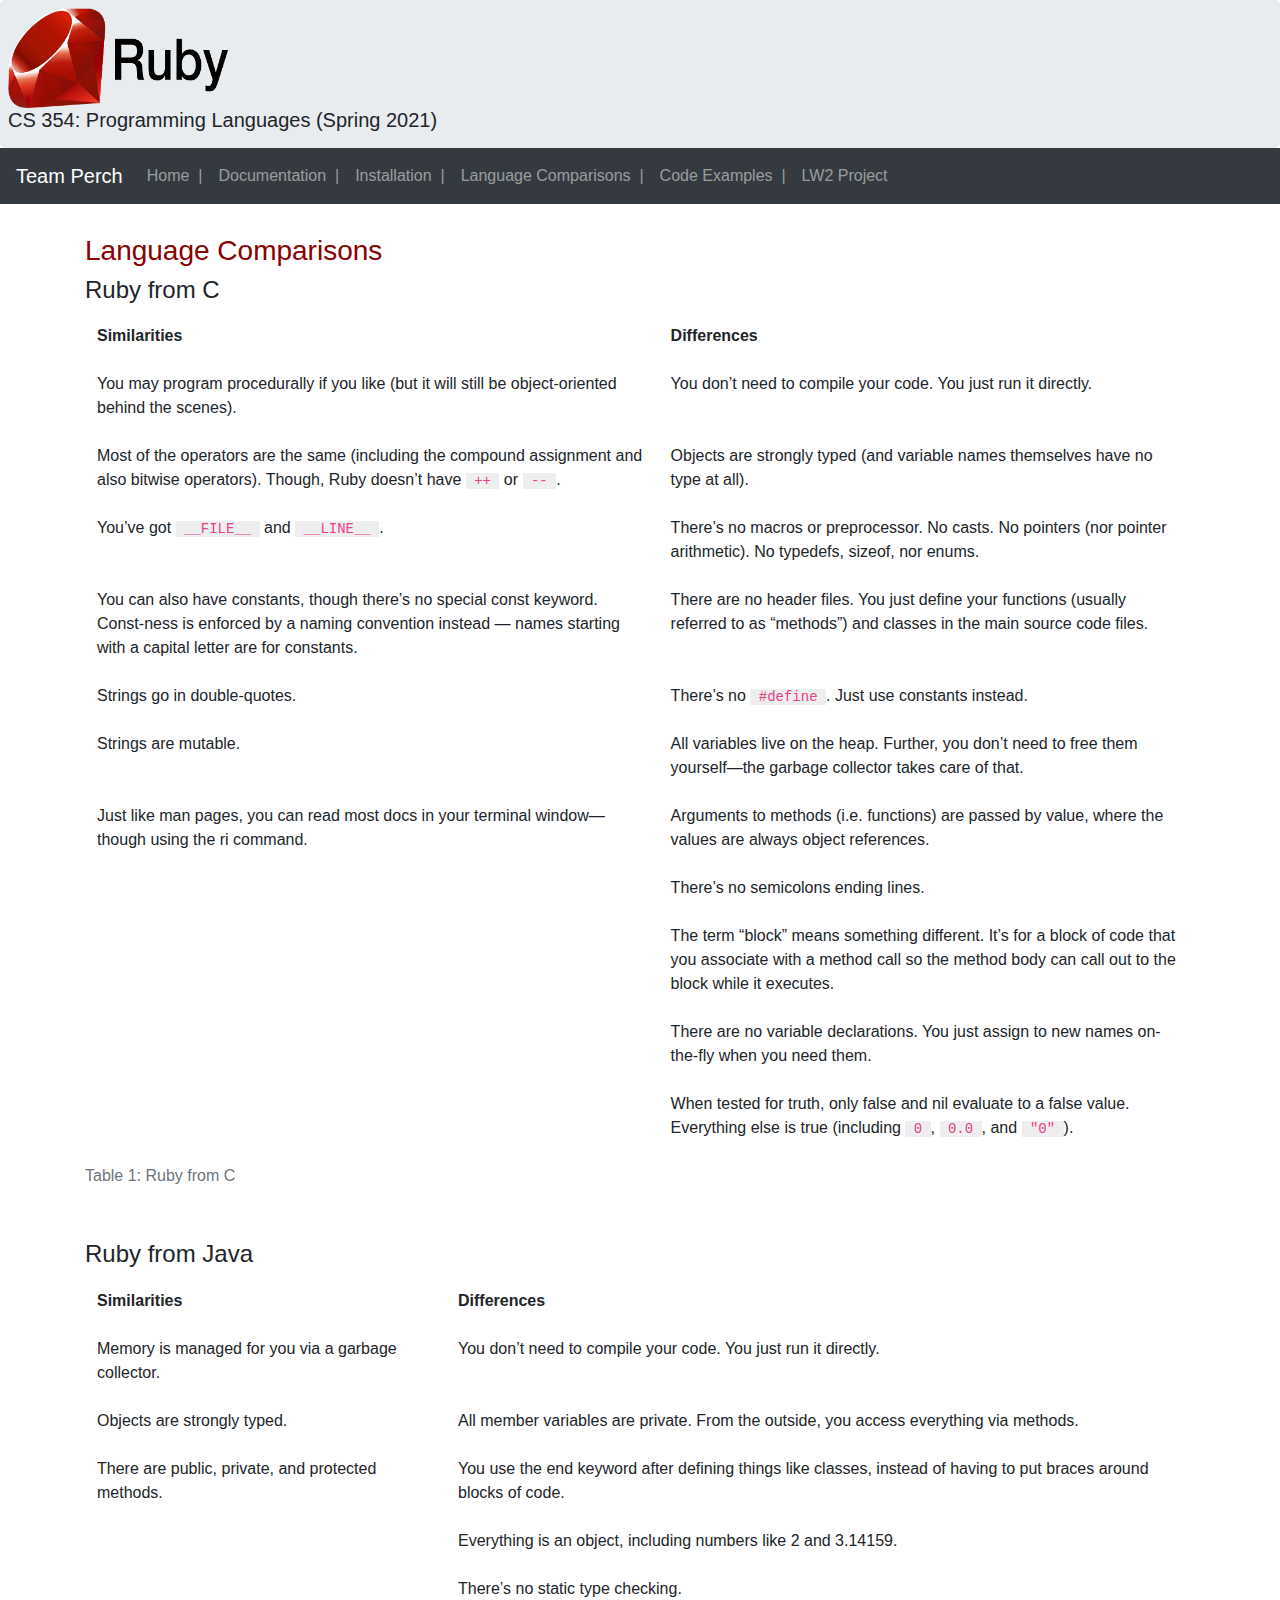
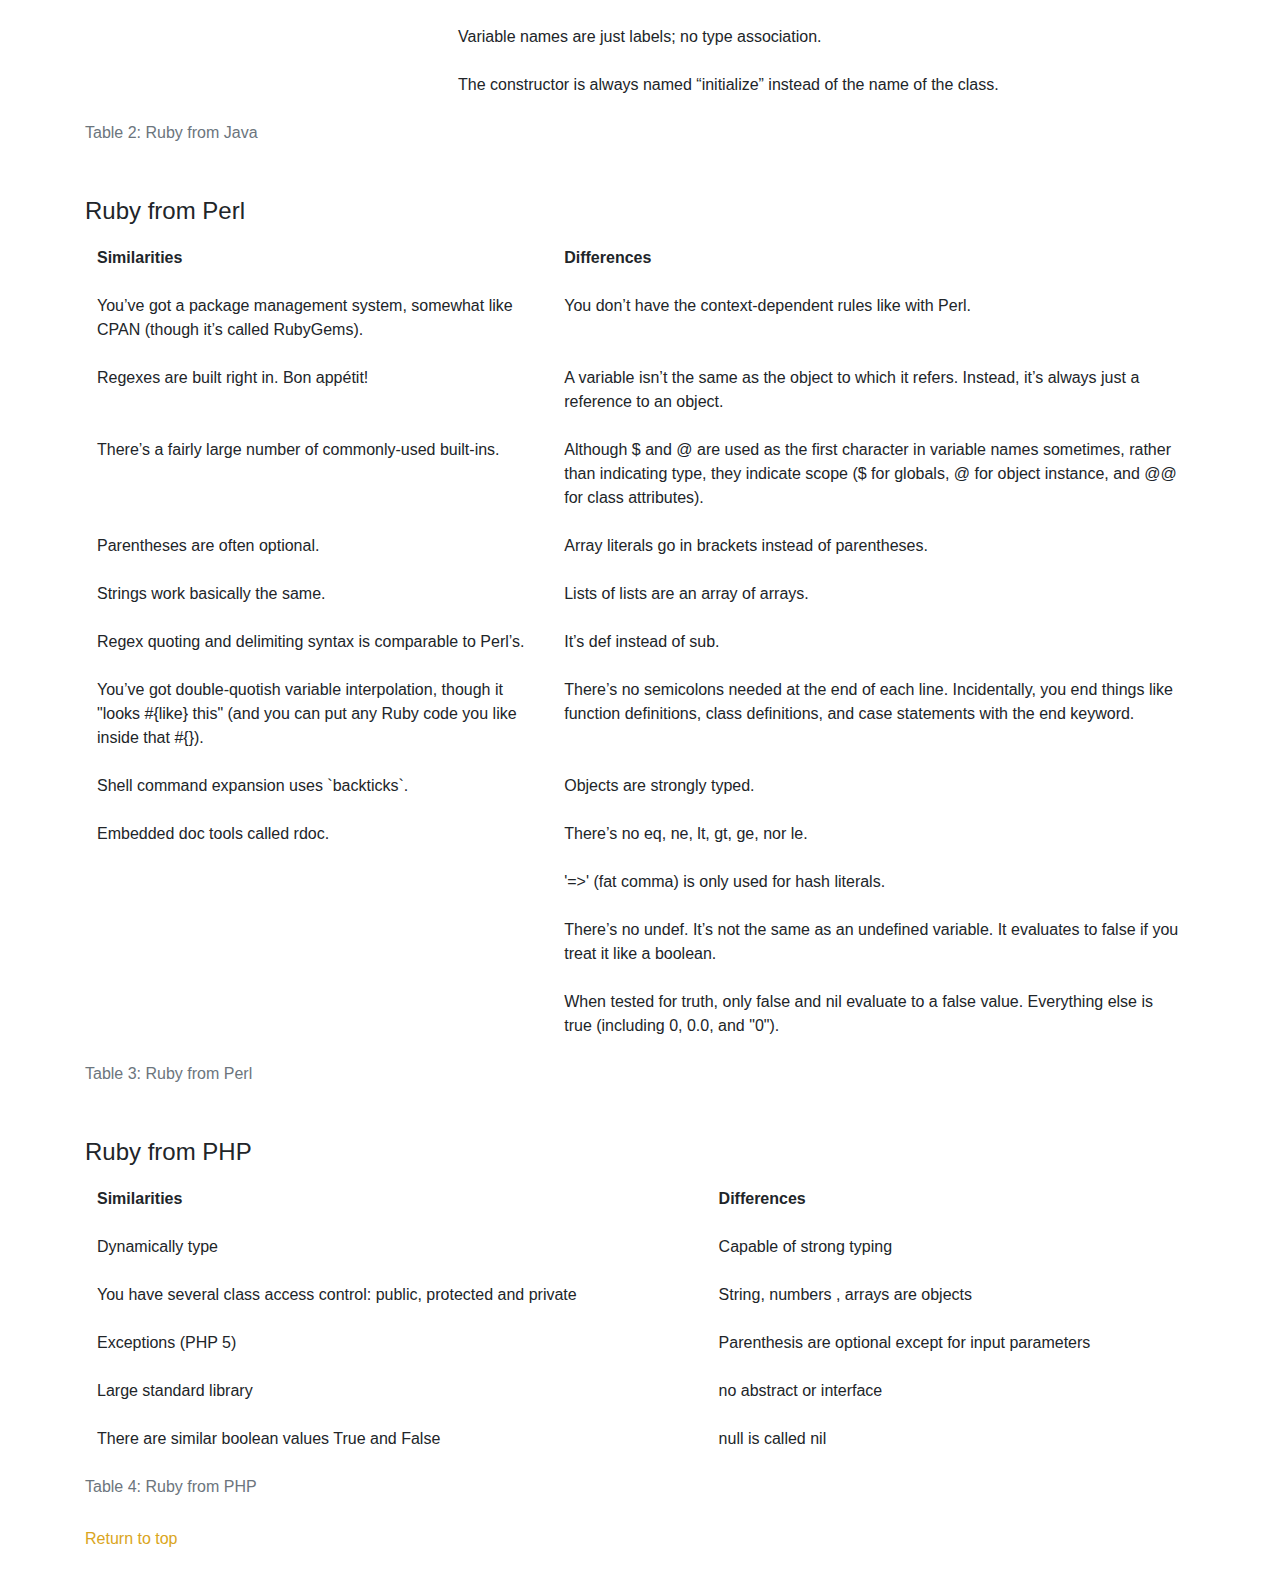
==== commit fdcf0794: "Added 'Return to top' anchors." ====
--- a/public_html/comparisons.html
+++ b/public_html/comparisons.html
@@ -88,6 +88,7 @@
       <td>When tested for truth, only false and nil evaluate to a false value. Everything else is true (including <code>&nbsp;0&nbsp;</code>, <code>&nbsp;0.0&nbsp;</code>, and <code>&nbsp;"0"&nbsp;</code>).</td>
     </tr>
   </table>
+  <br>
   <h4>Ruby from Java</h4>
   <table class="table table-borderless">
     <caption>Table 2: Ruby from Java</caption>
@@ -125,6 +126,7 @@
     <td>The constructor is always named “initialize” instead of the name of the class.</td>
     </tr>
   </table>
+  <br>
   <h4>Ruby from Perl</h4>
   <table class="table table-borderless">
     <caption>Table 3: Ruby from Perl</caption>
@@ -195,6 +197,7 @@
       </td>
     </tr>
   </table>
+  <br>
   <h4>Ruby from PHP</h4>
   <table class="table table-borderless">
     <caption>Table 4: Ruby from PHP</caption>
@@ -225,6 +228,9 @@
       <td>null is called nil</td>
     </tr>
   </table>
+  <a class="top" href="#">Return to top</a>
+  <br>
+  <br>
 </div>
 </body>
 
--- a/public_html/css/main.css
+++ b/public_html/css/main.css
@@ -26,3 +26,7 @@
     margin-bottom: 0;
     padding: 8px;
 }
+
+.top {
+    color: goldenrod;
+}
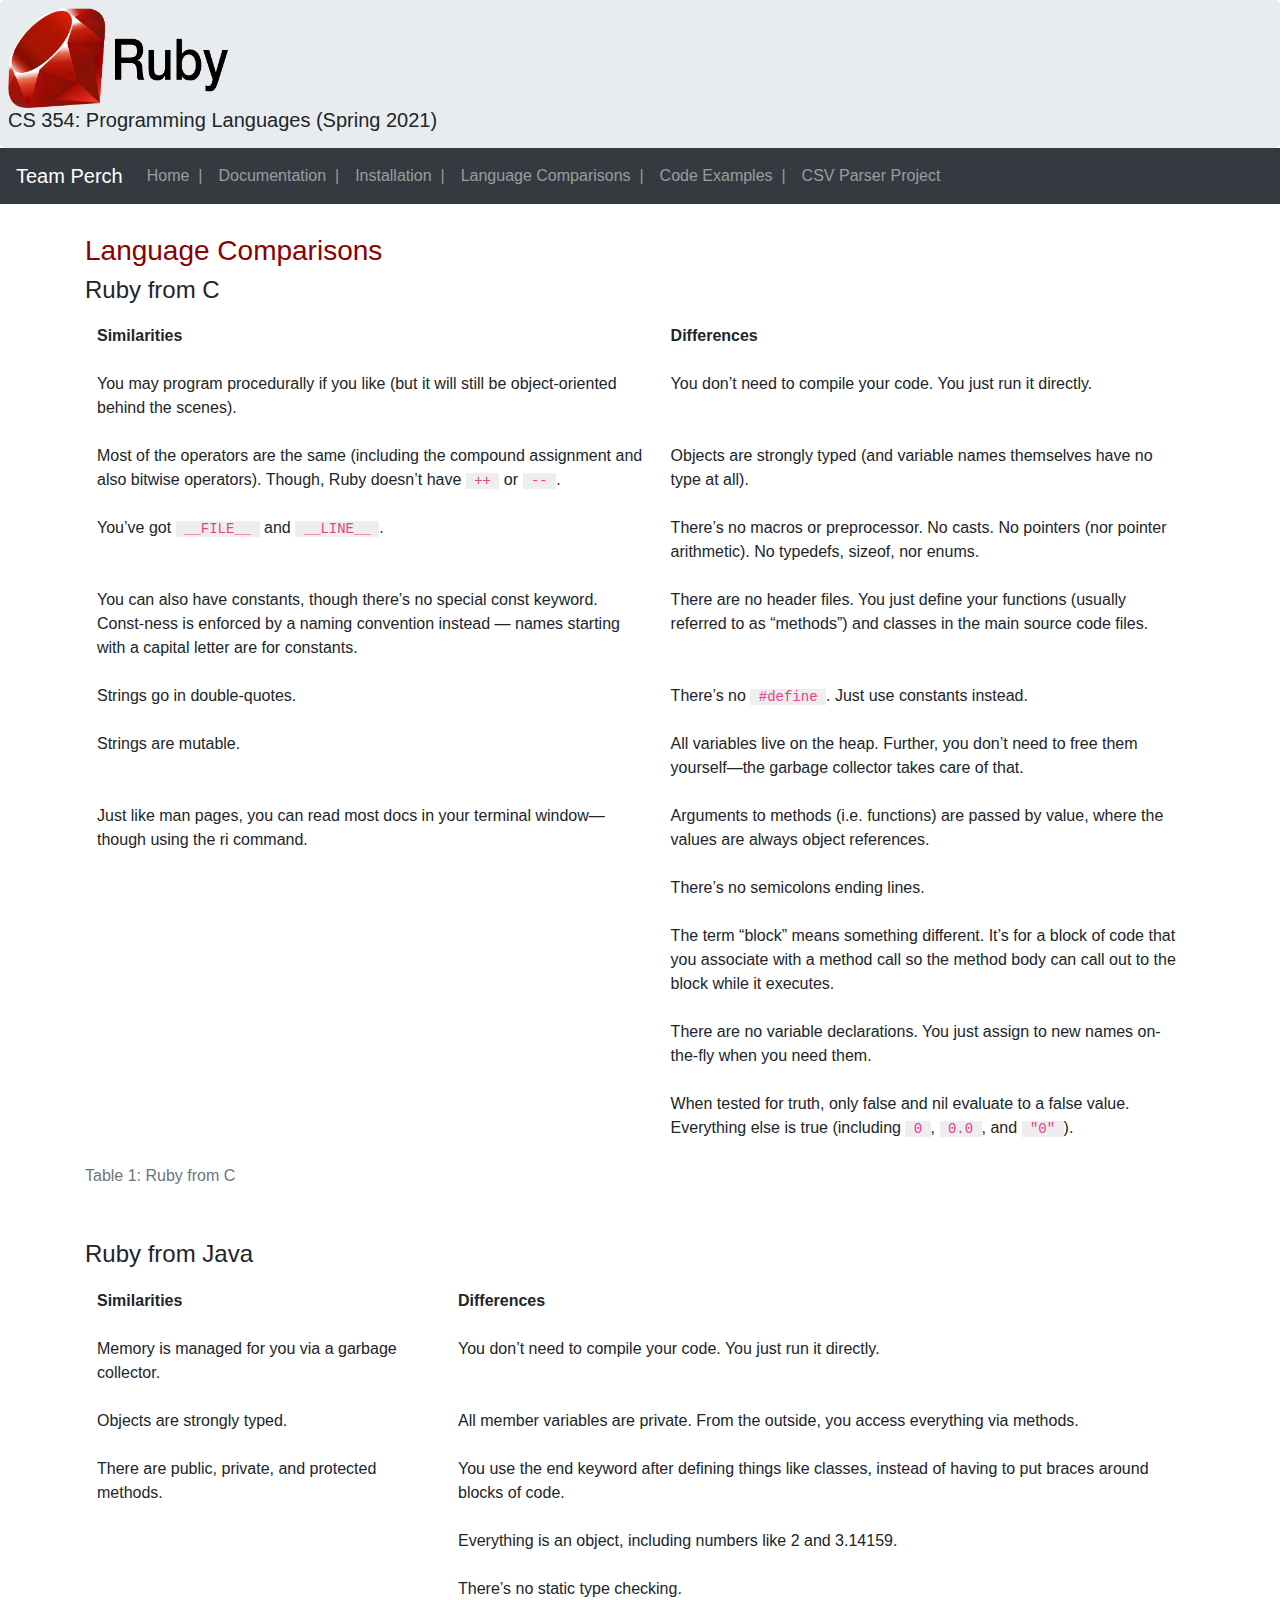
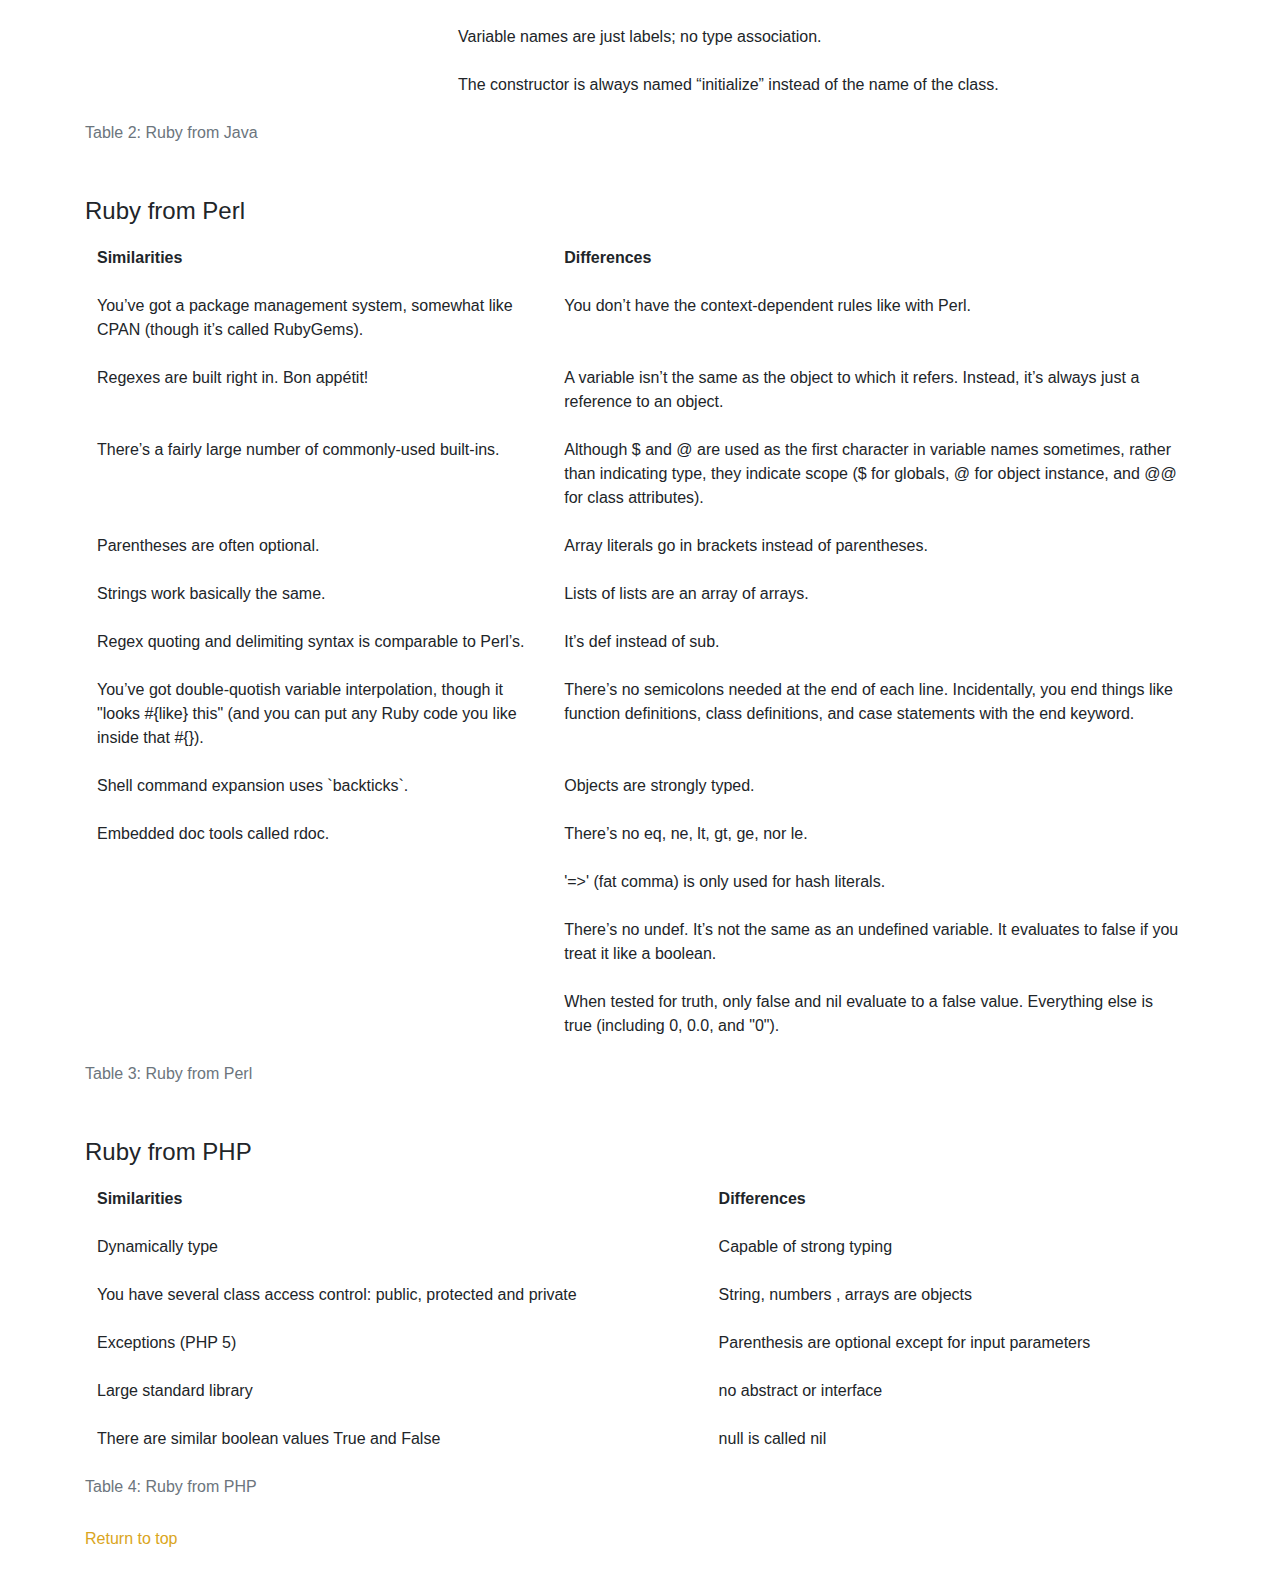
==== commit acfb788e: "Renamed 'LW2 Project' to 'CSV Parser Project'." ====
--- a/public_html/comparisons.html
+++ b/public_html/comparisons.html
@@ -30,7 +30,7 @@
     <li class="navbar-item"><a class="nav-link" href="installation.html">Installation&nbsp;&nbsp;|</a></li>
     <li class="navbar-item"><a class="nav-link" href="comparisons.html">Language Comparisons&nbsp;&nbsp;|</a></li>
     <li class="navbar-item"><a class="nav-link" href="examples.html">Code Examples&nbsp;&nbsp;|</a></li>
-    <li class="navbar-item"><a class="nav-link" href="lw2_project.html">LW2 Project</a></li>
+    <li class="navbar-item"><a class="nav-link" href="lw2_project.html">CSV Parser Project</a></li>
   </ul>
 </nav>
 <div class="container" style="margin-top:30px">
